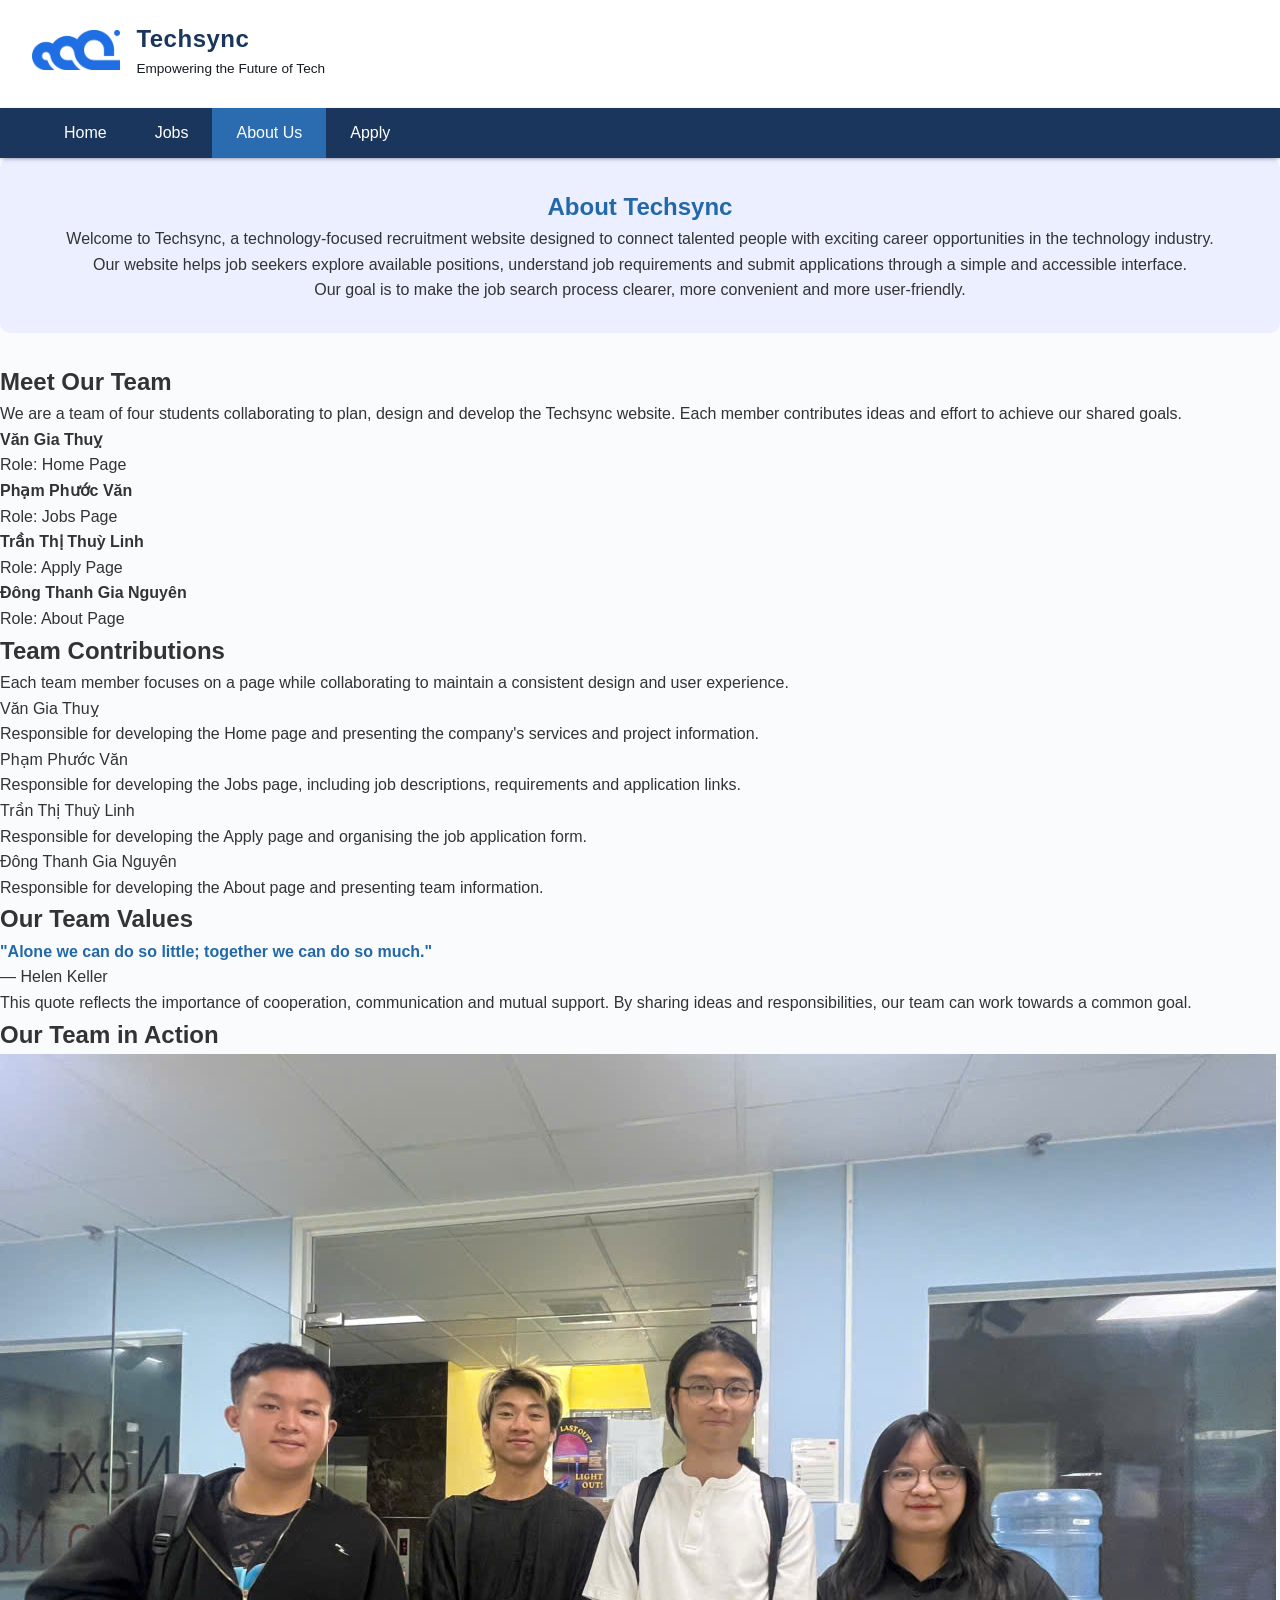
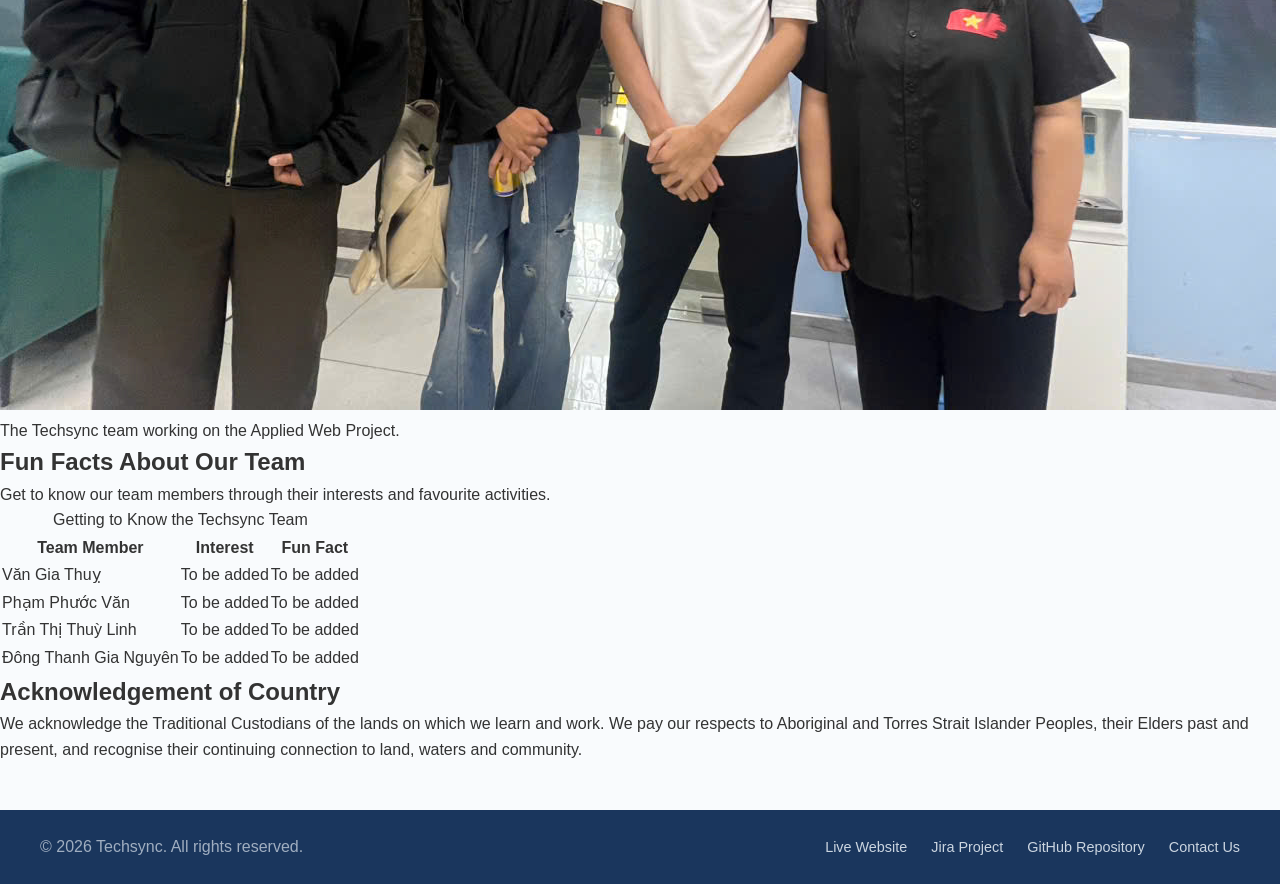
==== about.html @ bc5ac9ca "Revise About page content and structure Updated the About page with new content and structure, inclu" ====
<!DOCTYPE html>
<html lang="en">

<head>
    <meta charset="UTF-8">
    <meta name="viewport" content="width=device-width, initial-scale=1.0">
    <meta name="description" content="Learn about the Techsync team and our project.">

    <title>Techsync | About Us</title>

    <link rel="stylesheet" href="styles.css">

    <style>
        .about-intro {
            text-align: center;
            padding: 30px 20px;
            background-color: #ebefff;
            border-radius: 10px;
            margin-bottom: 30px;
        }

        .about-intro h2 {
            color: #2368a8;
            border-bottom: none;
        }

        .team-highlight {
            color: #2368a8;
            font-weight: bold;
        }
    </style>
</head>

<body>

    <!-- HEADER -->
    <header class="site-header">
        <div class="header-container">

            <div class="brand-identity">
                <a href="index.html">
                    <img
                        src="images/logoipsum-438.png"
                        alt="Techsync company logo"
                        class="logo">
                </a>

                <div class="brand-text">
                    <h1 style="letter-spacing: 0.5px;">Techsync</h1>
                    <p class="slogan">Empowering the Future of Tech</p>
                </div>
            </div>

        </div>

        <!-- NAVIGATION -->
        <nav class="common-nav" aria-label="Main Navigation">
            <ul>
                <li><a href="index.html">Home</a></li>
                <li><a href="jobs.html">Jobs</a></li>
                <li>
                    <a href="about.html" class="active" aria-current="page">
                        About Us
                    </a>
                </li>
                <li><a href="apply.html">Apply</a></li>
            </ul>
        </nav>
    </header>

    <!-- MAIN CONTENT -->
    <main class="about-page">

        <!-- ABOUT INTRODUCTION -->
        <section class="about-intro" aria-labelledby="about-heading">
            <h2 id="about-heading">About Techsync</h2>

            <p>
                Welcome to Techsync, a technology-focused recruitment
                website designed to connect talented people with
                exciting career opportunities in the technology industry.
            </p>

            <p>
                Our website helps job seekers explore available positions,
                understand job requirements and submit applications
                through a simple and accessible interface.
            </p>

            <p>
                Our goal is to make the job search process clearer,
                more convenient and more user-friendly.
            </p>
        </section>

        <!-- TEAM INTRODUCTION -->
        <section class="team-section" aria-labelledby="team-heading">
            <h2 id="team-heading">Meet Our Team</h2>

            <p>
                We are a team of four students collaborating to plan,
                design and develop the Techsync website. Each member
                contributes ideas and effort to achieve our shared goals.
            </p>

            <ol class="team-list">
                <li>
                    <strong>Văn Gia Thuỵ</strong>
                    <ul>
                        <li>Role: Home Page</li>
                    </ul>
                </li>

                <li>
                    <strong>Phạm Phước Văn</strong>
                    <ul>
                        <li>Role: Jobs Page</li>
                    </ul>
                </li>

                <li>
                    <strong>Trần Thị Thuỳ Linh</strong>
                    <ul>
                        <li>Role: Apply Page</li>
                    </ul>
                </li>

                <li>
                    <strong>Đông Thanh Gia Nguyên</strong>
                    <ul>
                        <li>Role: About Page</li>
                    </ul>
                </li>
            </ol>
        </section>

        <!-- TEAM CONTRIBUTIONS -->
        <section
            class="contributions-section"
            aria-labelledby="contributions-heading">

            <h2 id="contributions-heading">Team Contributions</h2>

            <p>
                Each team member focuses on a page while collaborating
                to maintain a consistent design and user experience.
            </p>

            <dl>
                <dt>Văn Gia Thuỵ</dt>
                <dd>
                    Responsible for developing the Home page and
                    presenting the company's services and project information.
                </dd>

                <dt>Phạm Phước Văn</dt>
                <dd>
                    Responsible for developing the Jobs page, including
                    job descriptions, requirements and application links.
                </dd>

                <dt>Trần Thị Thuỳ Linh</dt>
                <dd>
                    Responsible for developing the Apply page and
                    organising the job application form.
                </dd>

                <dt>Đông Thanh Gia Nguyên</dt>
                <dd>
                    Responsible for developing the About page and
                    presenting team information.
                </dd>
            </dl>
        </section>

        <!-- TEAM VALUES -->
        <section
            class="team-quote-section"
            aria-labelledby="values-heading">

            <h2 id="values-heading">Our Team Values</h2>

            <blockquote>
                <p>
                    <span class="team-highlight">
                        "Alone we can do so little; together we can do so much."
                    </span>
                </p>
                <footer>— Helen Keller</footer>
            </blockquote>

            <p>
                This quote reflects the importance of cooperation,
                communication and mutual support. By sharing ideas
                and responsibilities, our team can work towards
                a common goal.
            </p>
        </section>

        <!-- TEAM PHOTO -->
        <section
            class="team-photo-section"
            aria-labelledby="photo-heading">

            <h2 id="photo-heading">Our Team in Action</h2>

            <figure>
                <img
                    src="images/Team_member.jpg"
                    alt="The Techsync project team"
                    class="team-photo">

                <figcaption>
                    The Techsync team working on the Applied Web Project.
                </figcaption>
            </figure>
        </section>

        <!-- FUN FACTS -->
        <section
            class="fun-facts-section"
            aria-labelledby="facts-heading">

            <h2 id="facts-heading">Fun Facts About Our Team</h2>

            <p>
                Get to know our team members through their interests
                and favourite activities.
            </p>

            <div class="about-table-wrapper">
                <table>
                    <caption>Getting to Know the Techsync Team</caption>

                    <thead>
                        <tr>
                            <th scope="col">Team Member</th>
                            <th scope="col">Interest</th>
                            <th scope="col">Fun Fact</th>
                        </tr>
                    </thead>

                    <tbody>
                        <tr>
                            <td>Văn Gia Thuỵ</td>
                            <td>To be added</td>
                            <td>To be added</td>
                        </tr>

                        <tr>
                            <td>Phạm Phước Văn</td>
                            <td>To be added</td>
                            <td>To be added</td>
                        </tr>

                        <tr>
                            <td>Trần Thị Thuỳ Linh</td>
                            <td>To be added</td>
                            <td>To be added</td>
                        </tr>

                        <tr>
                            <td>Đông Thanh Gia Nguyên</td>
                            <td>To be added</td>
                            <td>To be added</td>
                        </tr>
                    </tbody>
                </table>
            </div>
        </section>

        <!-- ACKNOWLEDGEMENT OF COUNTRY -->
        <section
            class="acknowledgement-section"
            aria-labelledby="acknowledgement-heading">

            <h2 id="acknowledgement-heading">
                Acknowledgement of Country
            </h2>

            <p>
                We acknowledge the Traditional Custodians of the lands
                on which we learn and work. We pay our respects to
                Aboriginal and Torres Strait Islander Peoples, their
                Elders past and present, and recognise their continuing
                connection to land, waters and community.
            </p>
        </section>

    </main>

    <!-- FOOTER -->
    <footer class="site-footer">
        <div class="footer-container">

            <p>&copy; 2026 Techsync. All rights reserved.</p>

            <ul class="footer-links">
                <li>
                    <a href="https://106377140.github.io/Applied-Web-Project-1">
                        Live Website
                    </a>
                </li>

                <li>
                    <a
                        href="https://techsync.atlassian.net/jira/software/projects/SCRUM/summary"
                        target="_blank"
                        rel="noopener noreferrer">
                        Jira Project
                    </a>
                </li>

                <li>
                    <a
                        href="https://github.com/106377140/Applied-Web-Project-1"
                        target="_blank"
                        rel="noopener noreferrer">
                        GitHub Repository
                    </a>
                </li>

                <li>
                    <a href="mailto:106377140@student.swin.edu.au">
                        Contact Us
                    </a>
                </li>
            </ul>
        </div>
    </footer>

</body>
</html>
---- styles.css ----
* {
    margin: 0;
    padding: 0;
    box-sizing: border-box;
}

.table-wrapper {
    overflow-x: auto;
}

.sr-only {
    position: absolute;
    left: -10000px;
    width: 1px;
    height: 1px;
    top: auto;
    overflow: hidden;
}

body {
    font-family: 'Segoe UI', Tahoma, Geneva, Verdana, sans-serif;
    line-height: 1.6;
    color: #333333;
    background-color: #f9fbfd;
}

.site-header {
    background-color: #ffffff;
}

.header-container {

    width: 100%;
    display: flex;
    flex-wrap: wrap;
    justify-content: space-between;
    align-items: center;
    gap: 1rem;
    padding: 1.25rem 2rem;
}

.brand-identity {
    display: flex;
    align-items: center;
    gap: 1rem;
}

.logo {
    display: block;
    height: 40px;
    width: auto;
}

.brand-text h1 {
    font-size: 1.5rem;
    color: #1a365d;
}

.slogan {
    font-size: 0.85rem;
    color: #171c24;
}

/* Search Box Styling */
.search-container {
    display: flex;
    gap: 0.5rem;
}

/* Home Page */
.home-page {
    max-width: 1200px;
    margin: 2rem auto;
    padding: 0 1rem;
    display: flex;
    flex-direction: column;
    gap: 3rem;
}

.home-section {
    background: #ffffff;
    padding: 2rem;
    border-radius: 8px;
    border: 2px solid #1a365d;
    box-shadow: rgba(0, 0, 0, 0.35) 0px 5px 15px;
}

.home-section h2 {
    color: #1a365d;
    margin-bottom: 1rem;
}

.home-intro-text {
    flex: 1;
}

.home-intro-image img {
    border-radius: 6px;
    width: 400px;
    max-width: 100%;
    height: auto;
    border: 2px solid #1a365d;
}



.home-page table {
    width: 100%;
    border-collapse: collapse;
    text-align: left;
    margin-top: 0.5rem;
}

.home-page th,
.home-page td {
    padding: 0.75rem 1rem;
}

.home-page td {
    border: 1px solid #1a365d;
}

.home-page th {
    background-color: #1a365d;
    color: #ffffff;
    border-right: 1px solid #e2e8f0;
}

.home-page th:first-child {
    border-left: 1px solid #1a365d;
}

.home-page th:last-child {
    border-right: 1px solid #1a365d;
}

.home-page table caption {
    margin-bottom: 10px;
    font-size: 1.25rem;
}

.department {
    background-color: #D8E1EB;
}

/* Navigation Menu */

.search-container input {
    padding: 0.5rem 0.75rem;
    border: 1px solid #cbd5e0;
    border-radius: 4px;
    outline: none;
    font-size: 0.9rem;
}

.search-container input:focus {
    border-color: #3182ce;
    box-shadow: 0 0 0 3px rgba(49, 130, 206, 0.15);
    /* Accessibility focus ring */
}

.search-container button {
    padding: 0.5rem 1rem;
    background-color: #1a365d;
    color: #ffffff;
    border: none;
    border-radius: 4px;
    cursor: pointer;
    font-weight: 600;
}

.search-container button:hover {
    background-color: #2b6cb0;
}

.common-nav {
    background-color: #1a365d;
    width: 100%;
    margin-top: 0.5rem;
    position: relative;
    z-index: 1;
    box-shadow: rgba(50, 50, 93, 0.25) 0px 2px 5px -1px, rgba(0, 0, 0, 0.3) 0px 1px 3px -1px;
}

.common-nav ul {
    max-width: 1200px;
    margin: 0 auto;
    list-style: none;
    display: flex;
    flex-wrap: wrap;
}

.common-nav li a {
    display: block;
    padding: 0.75rem 1.5rem;
    color: #ffffff;
    text-decoration: none;
    font-weight: 500;
    transition: background-color 0.2s;
}

.common-nav li a:hover,
.common-nav li a.active {
    background-color: #2b6cb0;
}


/* Footer */

.site-footer {
    background-color: #1a365d;
    color: #a0aec0;
    padding: 1.5rem 2rem;
    margin-top: 3rem;
}

.footer-container {
    max-width: 1200px;
    margin: 0 auto;
    display: flex;
    justify-content: space-between;
    align-items: center;
    flex-wrap: wrap;
    gap: 1rem;
}

.footer-links {
    list-style: none;
    display: flex;
    gap: 1.5rem;
    flex-wrap: wrap;
}

.footer-links a {
    color: #cbd5e0;
    text-decoration: none;
    font-size: 0.9rem;
}

.footer-links a:hover {
    color: #ffffff;
    text-decoration: underline;
}



/* Jobs Page */

.jobs-page {
    max-width: 1100px;
    margin: 0 auto;
    padding: 30px 20px;
}

/* Aside floated right with 25% width */
.jobs-aside {
    float: right;
    width: 25%;
    margin: 0px 40px;
    padding: 20px 32px;

    background-color: #edf5fc;
    border-left: 3px solid #2368a8;
    border-radius: 8px;
    box-shadow: 0 10px 30px rgba(26, 54, 93, 0.06);
}

.jobs-aside h3 {
    color: #2368a8;
}

.jobs-aside ul {
    margin: 10px 0 15px 20px;
}

.jobs-page .jobs-grid {
    display: grid;
    grid-template-columns: repeat(2, minmax(0, 1fr));
    gap: 28px;
    align-items: stretch;
}

/* Job sections */
.job-section {
    overflow: hidden;
    /* keeps the text next to the aside */
    margin-bottom: 40px;
}

.job-section h3 {
    color: #1a365d;
}

.job-section h4 {
    color: #2368a8;
    margin-top: 15px;
}

.job-section ol,
.job-section ul {
    margin-left: 25px;
}

/* Apply link */
.apply-button {
    display: inline-block;
    margin-top: 15px;
    color: #2368a8;
    font-weight: bold;
}

.apply-button:hover,
.apply-button:focus {
    color: #1a365d;
}

.jobs-page .job-card {
    display: flex;
    flex-direction: column;

    min-width: 0;
    height: 100%;
    margin: 0;
    padding: 0;

    background-color: #ffffff;
    border: 1px solid #e1e8ed;
    border-top: 4px solid #1a365d;
    border-radius: 12px;

    overflow: hidden;

    box-shadow: 0 10px 30px rgba(26, 54, 93, 0.06);
}

.jobs-page .job-card-header {
    display: flex;
    justify-content: space-between;
    align-items: flex-start;
    gap: 16px;
    min-height: 240px;

    padding: 28px;

    background-color: #edf5fc;
    border-bottom: 1px solid #e1e8ed;
}

.jobs-page .job-category {
    display: inline-block;

    color: #2b6cb0;
    font-size: 0.75rem;
    font-weight: 700;
    letter-spacing: 2px;

    margin-bottom: 12px;
}

.jobs-page .job-card-header h3 {
    color: #1a365d;
    font-size: clamp(1.4rem, 2vw, 2rem);
    line-height: 1.25;

    margin-bottom: 10px;
}

.jobs-page .job-tagline {
    font-size: 0.95rem;
    line-height: 1.7;
}

.jobs-page .job-reference-badge {
    flex-shrink: 0;

    background-color: #edf5fc;
    color: #1a365d;

    padding: 10px 16px;

    border: 1px solid #c8dff4;
    border-radius: 6px;

    font-size: 0.85rem;
    font-weight: 700;
    letter-spacing: 1px;
}

/* Job Card Body */

.jobs-page .job-card-body {
    flex: 1;
    padding: 28px;
}

.jobs-page .job-card-body section {
    margin-bottom: 25px;
}

.jobs-page .job-card-body section h4 {
    color: #1a365d;
    font-size: 1rem;

    margin-bottom: 12px;
    padding-left: 12px;

    border-left: 3px solid #3182ce;
}

.jobs-page .job-card-body p,
.jobs-page .job-card-body li {
    color: #475569;
    line-height: 1.7;
}

/* Job Card Footer */

.jobs-page .job-card-footer {
    margin-top: auto;
    padding: 24px 28px;

    background-color: #f9fbfd;
    border-top: 1px solid #e1e8ed;
}

.jobs-page .job-card-footer .apply-button {
    display: block;
    width: 100%;

    margin: 0;
    padding: 14px 20px;

    background-color: #1a365d;
    color: #ffffff;

    border-radius: 6px;

    text-align: center;
    text-decoration: none;
    font-weight: 600;
}

.jobs-page .job-card-footer .apply-button:hover {
    background-color: #2b6cb0;
}

.jobs-page .job-card-footer .apply-button:focus-visible {
    outline: 3px solid #3182ce;
    outline-offset: 3px;
}


/*Apply Page*/
.application-intro {
    max-width: 1000px;
    margin: 45px auto 25px;
    padding: 0 30px;
    text-align: center;
    position: relative;
}

.application-intro::before {
    content: "Application";
    display: block;
    color: #2b6cb0;
    font-size: 0.75rem;
    font-weight: 700;
    letter-spacing: 3px;
    margin-bottom: 15px;
}

.application-intro h2 {
    font-size: 2.2rem;
    color: #1a365d;
    font-weight: 700;
    margin-bottom: 12px;
}

.application-intro h2::after {
    content: "";
    display: block;
    width: 65px;
    height: 4px;
    background: #3182ce;
    margin: 18px auto 0;
    border-radius: 2px;
}

.application-intro p {
    max-width: 600px;
    color: #64748b;
    font-size: 1rem;
    margin: 0 auto 8px;
    text-align: center;
}

/*Application form container*/

.application-form {
    max-width: 920px;
    margin: 0 auto 60px;
    padding: 45px;

    background-color: #ffffff;
    border: 1px solid #e1e8ed;
    border-top: 5px solid #1a365d;
    border-radius: 4px 4px 16px 16px;

    box-shadow: 0 8px 30px rgba(26, 54, 93, 0.08);

    display: grid;
    grid-template-columns: repeat(2, minmax(0, 1fr));
    gap: 28px 30px;
}

.application-form .form-group {
    display: flex;
    flex-direction: column;
    gap: 8px;
    min-width: 0;
}

.application-form .form-full {
    grid-column: 1 / -1;
}

.application-form label,
.application-form legend {
    font-size: 0.95rem;
    font-weight: 600;
    color: #1a365d;
}

.application-form input:not([type="radio"]):not([type="checkbox"]),
.application-form select,
.application-form textarea {
    width: 100%;
    padding: 13px 15px;

    font-family: inherit;
    font-size: 1rem;
    color: #333333;
    background-color: #ffffff;
    border: 1px solid #cbd5e0;
    border-radius: 8px;
    transition:
        border-color 0.2s ease,
        box-shadow 0.2s ease;
}

/*Input Hover Effect*/
.application-form input:not([type="radio"]):not([type="checkbox"]):hover,
.application-form select:hover,
.application-form textarea:hover {
    border-color: #3182ce;
}

.application-form input:focus-visible,
.application-form select:focus-visible,
.application-form textarea:focus-visible {
    outline: 2px solid #3182ce;
    outline-offset: 2px;
    border-color: #3182ce;
}

/*Placeholding Styling*/
.application-form input::placeholder,
.application-form textarea::placeholder {
    color: #718096;
}


.application-form fieldset.form-group {
    border: 1px solid #e1e8ed;
    border-radius: 10px;
    padding: 20px 24px;
    background-color: #f9fbfd;
    grid-column: 1 / -1;
    min-width: 0;

    display: flex;
    flex-direction: row;
    flex-wrap: wrap;
    align-items: center;
    gap: 12px;
}

.application-form fieldset legend {
    padding: 0 8px;
    font-weight: 700;
    color: #1a365d;
}

.application-form fieldset label {
    display: inline-flex;
    align-items: center;
    gap: 10px;

    padding: 12px 18px;
    background-color: #ffffff;
    border: 1px solid #dce5ef;
    border-radius: 6px;

    font-weight: 400;
    color: #333333;

    cursor: pointer;

    transition: 0.2s ease;
}

.application-form fieldset label:hover {
    background-color: #edf5fc;
    border-color: #3182ce;
}

.application-form fieldset label:has(input:checked) {
    background-color: #eaf3ff;
    border-color: #2b6cb0;
}

.application-form input[type="radio"],
.application-form input[type="checkbox"] {
    width: 17px;
    height: 17px;

    accent-color: #2b6cb0;

    cursor: pointer;
}

.application-form textarea {
    min-height: 120px;
    resize: vertical;
}

.form-buttons {
    display: flex;
    justify-content: center;
    align-items: center;
    gap: 16px;
    margin-top: 15px;

    grid-column: 1 / -1;
}

.form-buttons button {
    padding: 14px 30px;

    font-family: inherit;
    font-size: 1rem;
    font-weight: 600;

    border-radius: 8px;
    cursor: pointer;

    transition:
        background-color 0.2s ease,
        transform 0.2s ease;
}


/* Submit button */

.form-buttons button[type="submit"] {
    background-color: #1a365d;
    color: #ffffff;

    border: 2px solid #1a365d;
}

.form-buttons button[type="submit"]:hover {
    background-color: #2b6cb0;
    border-color: #2b6cb0;

    transform: translateY(-2px);
}


/* Reset button */

.form-buttons button[type="reset"] {
    background-color: #ffffff;
    color: #1a365d;

    border: 2px solid #cbd5e0;
}

.form-buttons button[type="reset"]:hover {
    background-color: #edf2f7;
    border-color: #2b6cb0;
}


.form-buttons button:focus-visible {
    outline: 3px solid #3182ce;
    outline-offset: 3px;
}

.application-form .form-group small {
    color: #64748b;
    font-size: 0.8rem;
    line-height: 1.5;
}

/* Tablet & smaller desktop */
@media (max-width: 1100px) {

    .jobs-page .jobs-grid {
        grid-template-columns: repeat(2, minmax(0, 1fr));
    }

    .jobs-page .job-card-header {
        min-height: 300px;
        flex-wrap: wrap;
    }

    .jobs-aside {
        float: none;
        width: 100%;
        margin: 0 0 20px 0;
        border-top: 3px solid #2368a8;
        border-left: none;
    }

    /* Shared navigation */
    .common-nav ul {
        justify-content: center;
    }

    #table-section {
        text-align: center;
    }
}

/* Tablet & mobile */
@media (max-width: 768px) {

    /* Jobs - mobile */

    .jobs-page .jobs-grid {
        grid-template-columns: 1fr;
    }

    .jobs-page .job-card-header {
        min-height: 0;
    }

    /* Shared header & footer */
    .header-container,
    .footer-container {
        justify-content: center;
    }

    .brand-text {
        display: none;
    }

    .common-nav ul,
    .footer-links {
        justify-content: center;
    }

    /* Home */
    .home-section {
        flex-direction: column;
        text-align: center;
    }

    .home-intro-image img {
        max-width: 100%;
        height: auto;
    }

    .home-page table {
        text-align: center;
        font-size: 0.75rem;
    }

    .home-page th,
    .home-page td {
        padding: 0.1rem 0.5rem;
    }

    .home-page table caption {
        margin-bottom: 15px;
        font-size: 1.1rem;
    }

    /* Apply */
    .application-form {
        grid-template-columns: 1fr;
        margin: 0 16px 40px;
        padding: 25px 20px;
    }

    .application-form .form-full,
    .application-form fieldset.form-group,
    .form-buttons {
        grid-column: 1 / -1;
    }

    .form-buttons {
        flex-direction: column;
        align-items: stretch;
    }

    .form-buttons button {
        width: 100%;
    }
}

/* Small mobile */
@media (max-width: 480px) {

    /* Shared */
    .header-container {
        padding: 16px;
    }

    .common-nav li a {
        padding: 10px 12px;
        font-size: 0.9rem;
    }

    /* Jobs */
    .jobs-page {
        padding: 20px 16px;
    }

    .jobs-page .job-card-header,
    .jobs-page .job-card-body,
    .jobs-page .job-card-footer {
        padding: 20px;
    }

    .jobs-page .job-card-header {
        flex-direction: column;
    }

    .jobs-page .job-card-header h3 {
        font-size: 1.5rem;
    }

    /* Apply */
    .application-intro {
        padding: 0 16px;
    }

    .application-intro h2 {
        font-size: 1.7rem;
    }

    .application-form fieldset.form-group {
        padding: 16px;
    }
.about-page {
    max-width: 1100px;
    width: calc(100% - 40px);
    margin: 32px auto;
}

/* Introduction */
.about-page .about-intro {
    padding: 32px 24px;
    margin-bottom: 28px;
    text-align: center;
    background-color: #ebefff;
    border: 1px solid #c8dff4;
    border-left: 5px solid #2368a8;
    border-radius: 10px;
}

.about-page .about-intro h2 {
    color: #2368a8;
    border-bottom: none;
}

.about-page .about-intro p {
    max-width: 800px;
    margin: 12px auto;
    line-height: 1.8;
}

/* Common sections */
.about-page .team-section,
.about-page .contributions-section,
.about-page .team-quote-section,
.about-page .team-photo-section,
.about-page .fun-facts-section,
.about-page .acknowledgement-section {
    margin-bottom: 28px;
    padding: 28px;
    background-color: #ffffff;
    border: 1px solid #dce5ef;
    border-radius: 10px;
    box-shadow: 0 5px 18px rgba(26, 54, 93, 0.06);
}

/* Section headings */
.about-page section h2 {
    color: #1a365d;
    margin-top: 0;
    margin-bottom: 18px;
    padding-bottom: 10px;
    border-bottom: 2px solid #c8dff4;
}

/* Team list */
.about-page .team-list {
    padding-left: 30px;
}

.about-page .team-list > li {
    margin-bottom: 16px;
    padding: 16px;
    background-color: #f4f7fb;
    border-left: 4px solid #2368a8;
    border-radius: 6px;
}

.about-page .team-list > li:last-child {
    margin-bottom: 0;
}

.about-page .team-list ul {
    margin-top: 8px;
    padding-left: 24px;
}

.about-page .team-list ul li {
    margin: 5px 0;
}

/* Contributions */
.about-page .contributions-section dl {
    margin: 0;
}

.about-page .contributions-section dt {
    margin-top: 20px;
    color: #2368a8;
    font-weight: bold;
}

.about-page .contributions-section dt:first-child {
    margin-top: 0;
}

.about-page .contributions-section dd {
    margin: 8px 0 0;
    padding: 12px 16px;
    line-height: 1.7;
    background-color: #f4f7fb;
    border-left: 3px solid #c8dff4;
    border-radius: 4px;
}

/* Quote */
.about-page .team-quote-section blockquote {
    margin: 20px 0;
    padding: 20px 24px;
    background-color: #edf5fc;
    border-left: 5px solid #2368a8;
    border-radius: 6px;
}

.about-page .team-quote-section blockquote p {
    margin-top: 0;
    line-height: 1.8;
    font-size: 1.1rem;
}

.about-page .team-highlight {
    color: #2368a8;
    font-weight: bold;
}

.about-page .team-quote-section blockquote footer {
    color: #475569;
    text-align: right;
    font-style: italic;
}

/* Team photo */
.about-page .team-photo-section figure {
    margin: 0;
    padding: 16px;
    background-color: #f4f7fb;
    border: 1px solid #dce5ef;
    border-radius: 8px;
}

.about-page .team-photo {
    display: block;
    width: 100%;
    max-width: 800px;
    height: auto;
    max-height: 500px;
    margin: 0 auto;
    object-fit: contain;
    border-radius: 6px;
}

.about-page .team-photo-section figcaption {
    margin-top: 14px;
    color: #475569;
    text-align: center;
    line-height: 1.6;
    font-size: 0.95rem;
}

/* Fun facts table */
.about-page .about-table-wrapper {
    width: 100%;
    overflow-x: auto;
}

.about-page .fun-facts-section table {
    width: 100%;
    min-width: 480px;
    margin-top: 16px;
    border-collapse: collapse;
    background-color: #ffffff;
}

.about-page .fun-facts-section caption {
    padding: 12px;
    color: #1a365d;
    font-weight: bold;
    text-align: left;
}

.about-page .fun-facts-section th,
.about-page .fun-facts-section td {
    padding: 14px 16px;
    border: 1px solid #c8dff4;
    text-align: left;
    line-height: 1.6;
}

.about-page .fun-facts-section th {
    background-color: #1a365d;
    color: #ffffff;
}

.about-page .fun-facts-section tbody tr:nth-child(even) {
    background-color: #edf5fc;
}

.about-page .fun-facts-section tbody tr:hover {
    background-color: #d8e9f8;
}

/* Acknowledgement */
.about-page .acknowledgement-section {
    background-color: #f0f7f2;
    border-left: 5px solid #43866a;
}

.about-page .acknowledgement-section h2 {
    border-bottom-color: #c7e0d1;
}

/* Tablet */
@media screen and (max-width: 768px) {
    .about-page {
        width: calc(100% - 24px);
        margin: 20px auto;
    }

    .about-page .team-section,
    .about-page .contributions-section,
    .about-page .team-quote-section,
    .about-page .team-photo-section,
    .about-page .fun-facts-section,
    .about-page .acknowledgement-section {
        padding: 20px;
    }

    .about-page .about-intro {
        padding: 24px 18px;
    }
}

/* Mobile */
@media screen and (max-width: 480px) {
    .about-page {
        width: calc(100% - 20px);
        margin: 14px auto;
    }

    .about-page .team-section,
    .about-page .contributions-section,
    .about-page .team-quote-section,
    .about-page .team-photo-section,
    .about-page .fun-facts-section,
    .about-page .acknowledgement-section {
        padding: 14px;
        margin-bottom: 18px;
    }

    .about-page .about-intro {
        padding: 20px 14px;
    }

    .about-page .team-list {
        padding-left: 22px;
    }

    .about-page .team-list > li {
        padding: 12px;
    }

    .about-page .team-quote-section blockquote {
        padding: 16px;
    }

    .about-page .team-photo-section figure {
        padding: 10px;
    }
}
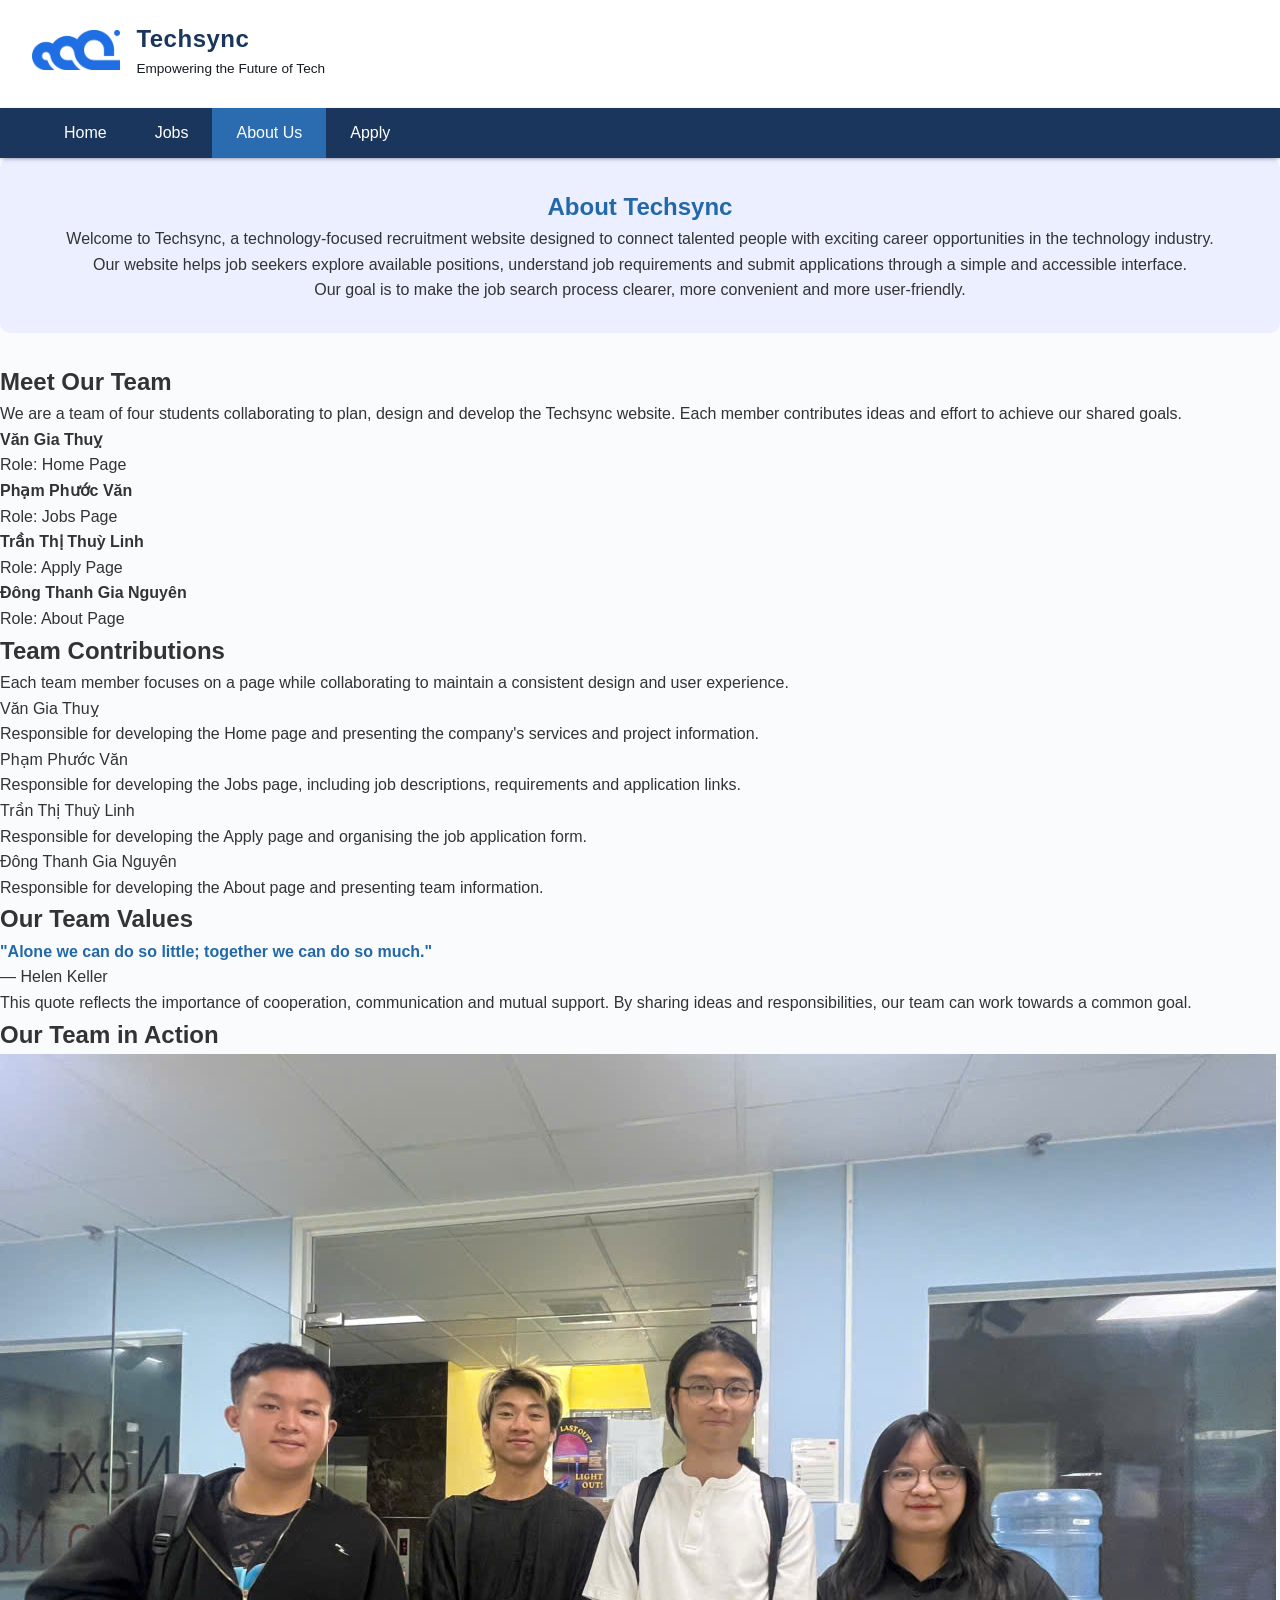
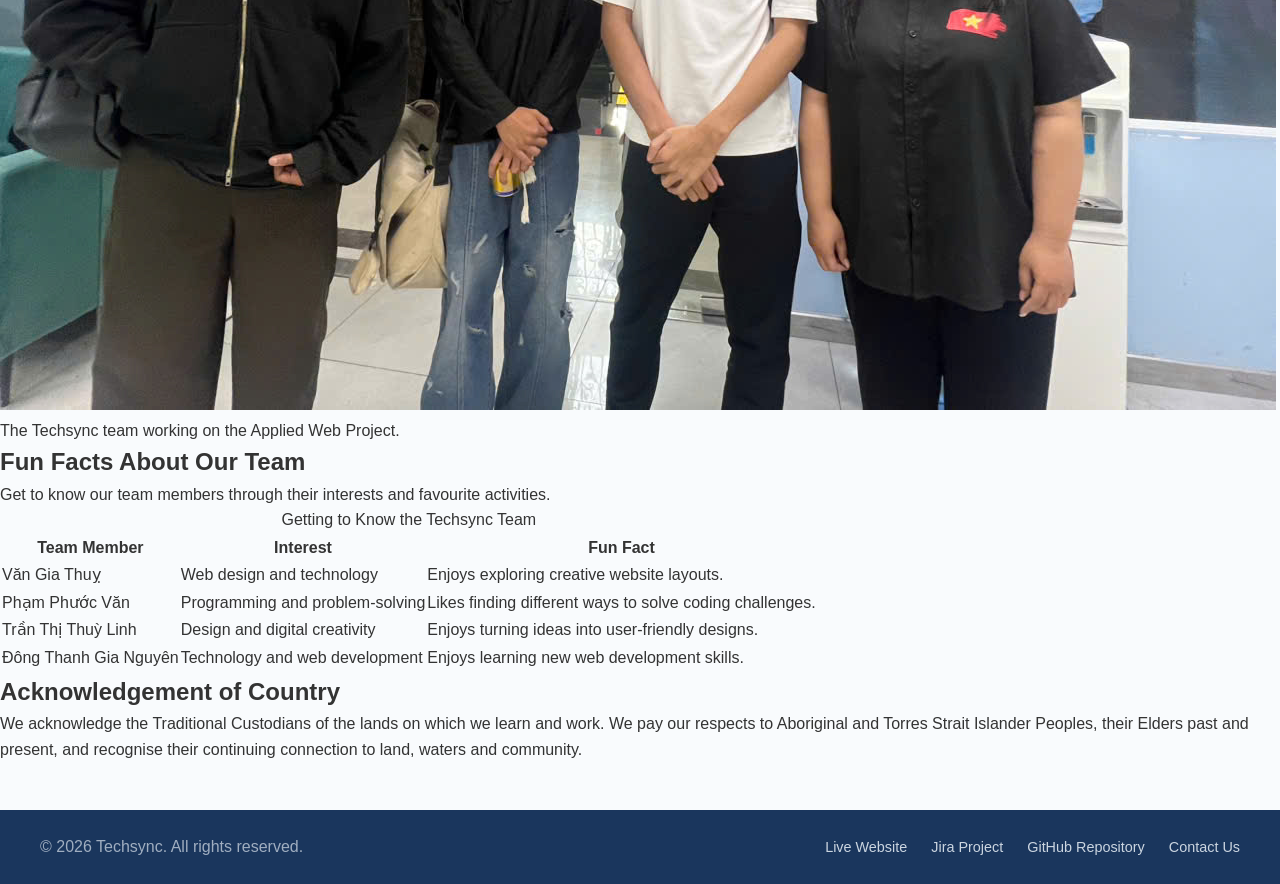
==== commit ff42e510: "Enhance team member details in about.html Updated team member descriptions and added specific roles." ====
--- a/about.html
+++ b/about.html
@@ -5,7 +5,7 @@
 <head>
     <meta charset="UTF-8">
     <meta name="viewport" content="width=device-width, initial-scale=1.0">
-    <meta name="description" content="Learn about the Techsync team and our project.">
+    <meta name="description" content="Learn about the Techsync team and our Applied Web Project.">
 
     <title>Techsync | About Us</title>
 
@@ -187,6 +187,7 @@
                         "Alone we can do so little; together we can do so much."
                     </span>
                 </p>
+
                 <footer>— Helen Keller</footer>
             </blockquote>
 
@@ -244,26 +245,26 @@
                     <tbody>
                         <tr>
                             <td>Văn Gia Thuỵ</td>
-                            <td>To be added</td>
-                            <td>To be added</td>
+                            <td>Web design and technology</td>
+                            <td>Enjoys exploring creative website layouts.</td>
                         </tr>
 
                         <tr>
                             <td>Phạm Phước Văn</td>
-                            <td>To be added</td>
-                            <td>To be added</td>
+                            <td>Programming and problem-solving</td>
+                            <td>Likes finding different ways to solve coding challenges.</td>
                         </tr>
 
                         <tr>
                             <td>Trần Thị Thuỳ Linh</td>
-                            <td>To be added</td>
-                            <td>To be added</td>
+                            <td>Design and digital creativity</td>
+                            <td>Enjoys turning ideas into user-friendly designs.</td>
                         </tr>
 
                         <tr>
                             <td>Đông Thanh Gia Nguyên</td>
-                            <td>To be added</td>
-                            <td>To be added</td>
+                            <td>Technology and web development</td>
+                            <td>Enjoys learning new web development skills.</td>
                         </tr>
                     </tbody>
                 </table>
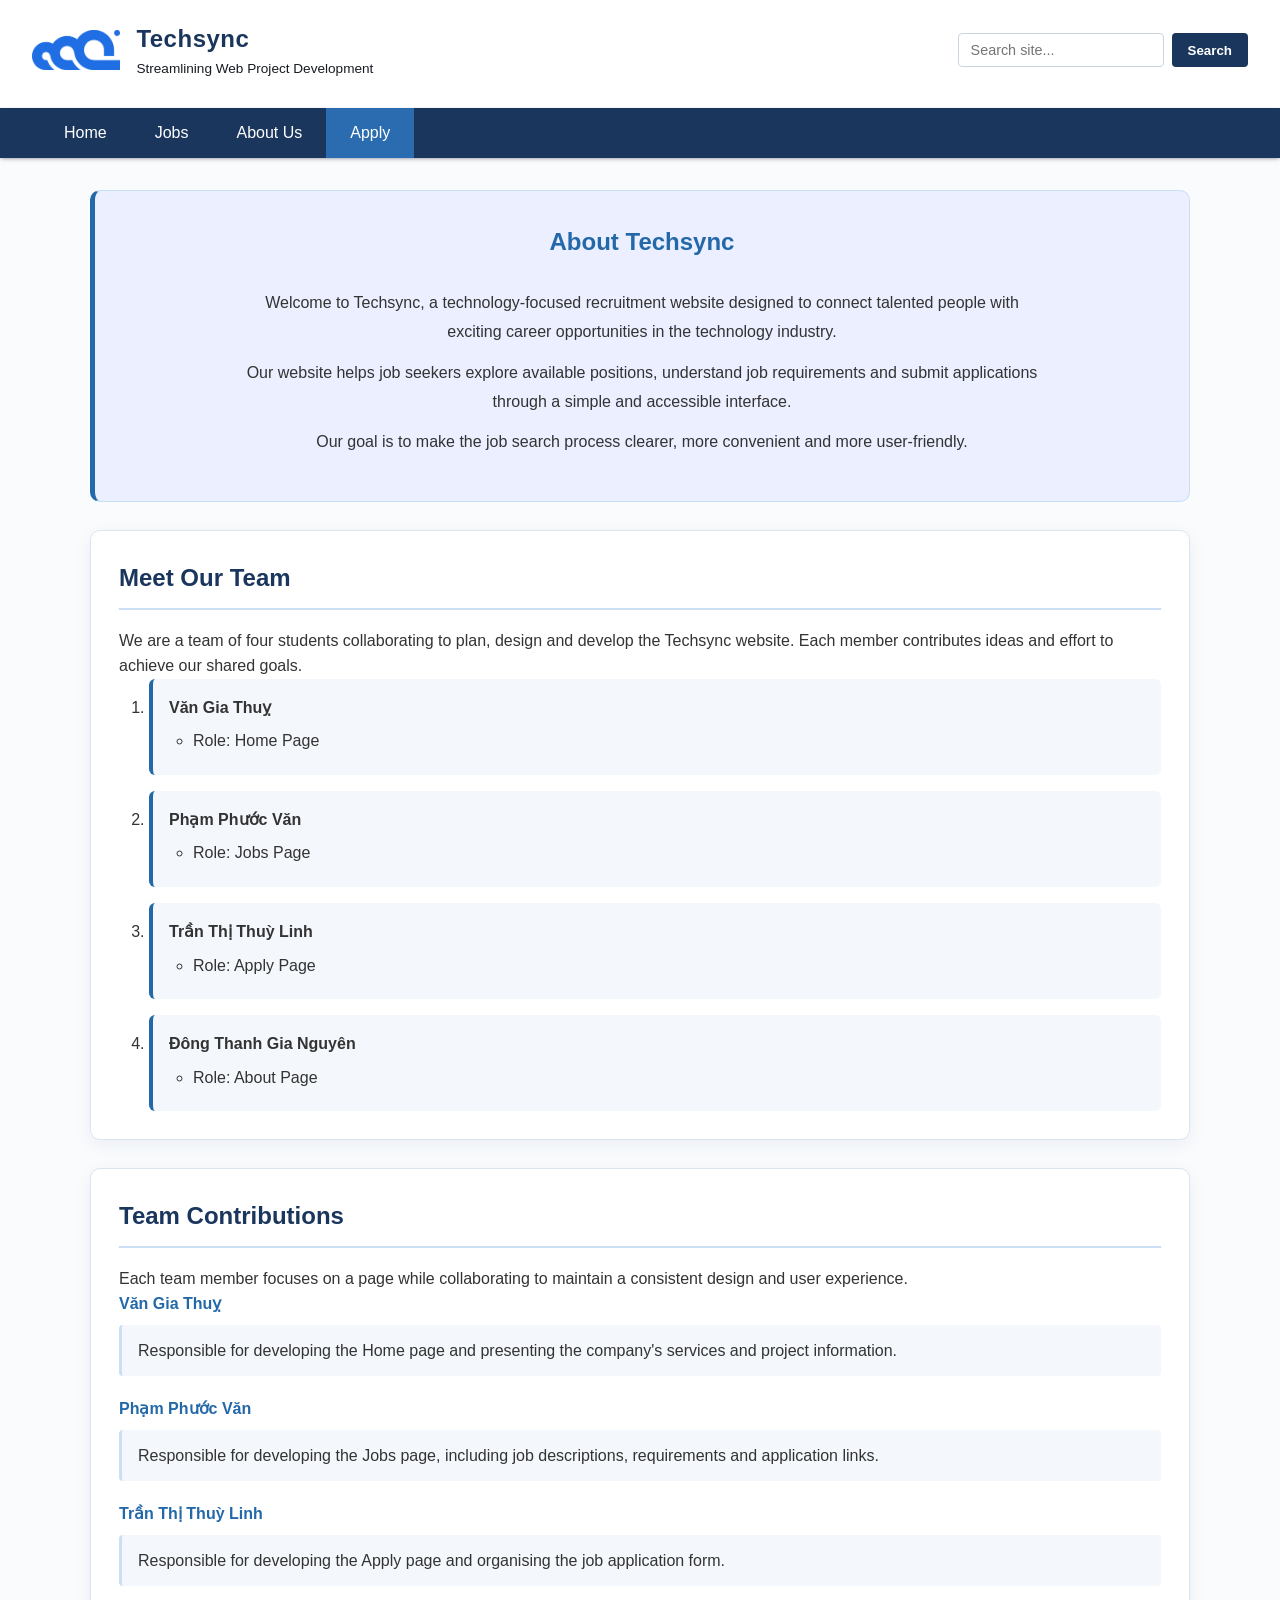
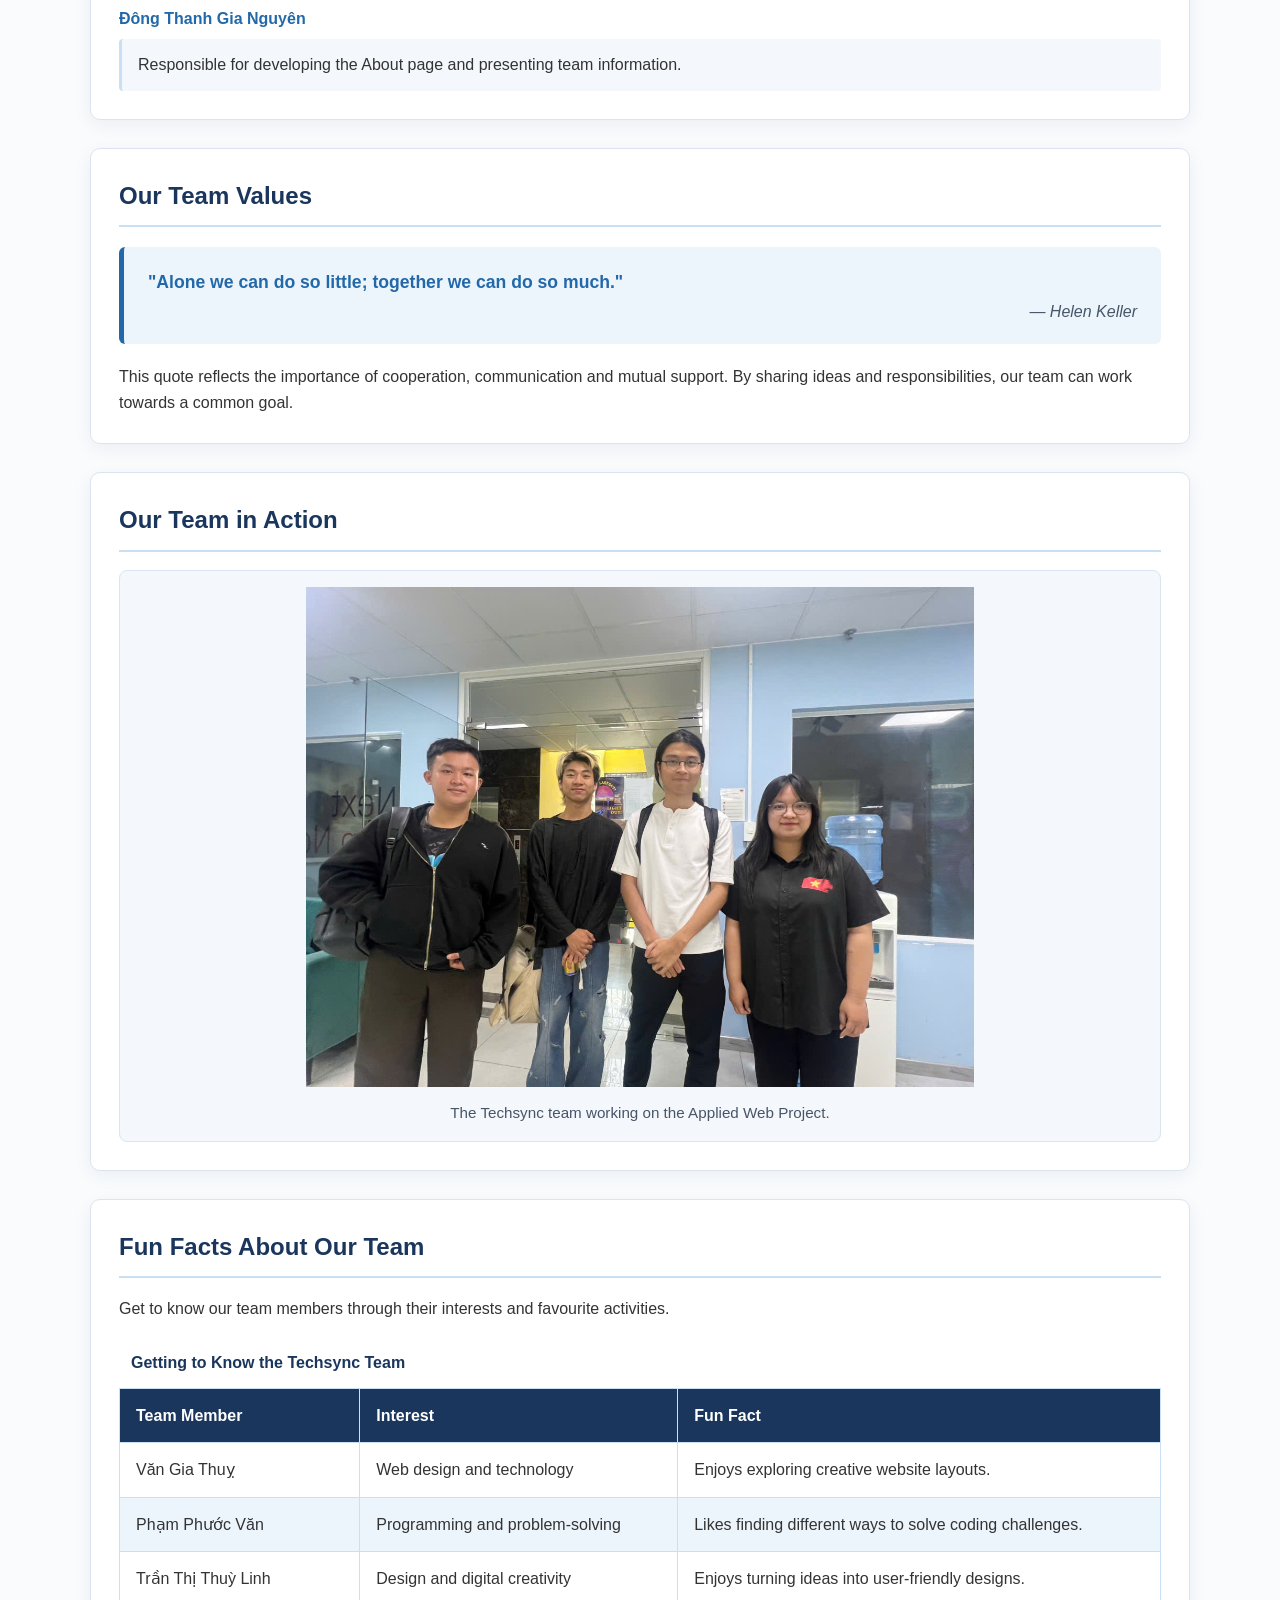
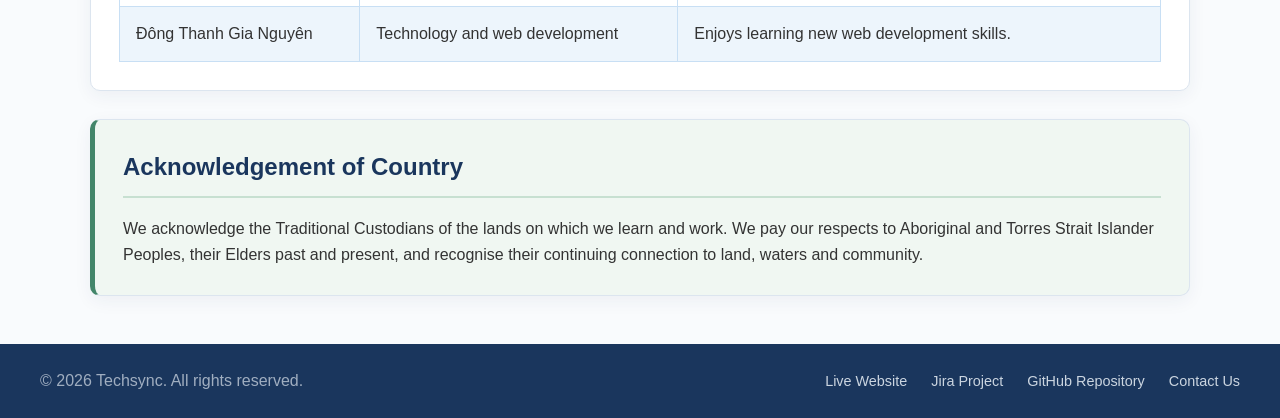
==== commit b3dfcf84: "Fix nav menu for About page" ====
--- a/about.html
+++ b/about.html
@@ -37,34 +37,30 @@
     <!-- HEADER -->
     <header class="site-header">
         <div class="header-container">
-
             <div class="brand-identity">
                 <a href="index.html">
-                    <img
-                        src="images/logoipsum-438.png"
-                        alt="Techsync company logo"
-                        class="logo">
+                    <img src="images/logoipsum-438.png" alt="Techsync Company Logo" class="logo">
                 </a>
-
                 <div class="brand-text">
                     <h1 style="letter-spacing: 0.5px;">Techsync</h1>
-                    <p class="slogan">Empowering the Future of Tech</p>
+                    <p class="slogan">Streamlining Web Project Development</p>
                 </div>
             </div>
 
+            <div class="search-container">
+                <label for="site-search" class="sr-only">Search site</label>
+                <input type="text" id="site-search" placeholder="Search site...">
+                <button type="button">Search</button>
+            </div>
         </div>
 
-        <!-- NAVIGATION -->
+        <!-- Nav Menu -->
         <nav class="common-nav" aria-label="Main Navigation">
             <ul>
                 <li><a href="index.html">Home</a></li>
                 <li><a href="jobs.html">Jobs</a></li>
-                <li>
-                    <a href="about.html" class="active" aria-current="page">
-                        About Us
-                    </a>
-                </li>
-                <li><a href="apply.html">Apply</a></li>
+                <li><a href="about.html">About Us</a></li>
+                <li><a href="apply.html" class="active">Apply</a></li>
             </ul>
         </nav>
     </header>
--- a/styles.css
+++ b/styles.css
@@ -703,157 +703,6 @@
     line-height: 1.5;
 }
 
-/* Tablet & smaller desktop */
-@media (max-width: 1100px) {
-
-    .jobs-page .jobs-grid {
-        grid-template-columns: repeat(2, minmax(0, 1fr));
-    }
-
-    .jobs-page .job-card-header {
-        min-height: 300px;
-        flex-wrap: wrap;
-    }
-
-    .jobs-aside {
-        float: none;
-        width: 100%;
-        margin: 0 0 20px 0;
-        border-top: 3px solid #2368a8;
-        border-left: none;
-    }
-
-    /* Shared navigation */
-    .common-nav ul {
-        justify-content: center;
-    }
-
-    #table-section {
-        text-align: center;
-    }
-}
-
-/* Tablet & mobile */
-@media (max-width: 768px) {
-
-    /* Jobs - mobile */
-
-    .jobs-page .jobs-grid {
-        grid-template-columns: 1fr;
-    }
-
-    .jobs-page .job-card-header {
-        min-height: 0;
-    }
-
-    /* Shared header & footer */
-    .header-container,
-    .footer-container {
-        justify-content: center;
-    }
-
-    .brand-text {
-        display: none;
-    }
-
-    .common-nav ul,
-    .footer-links {
-        justify-content: center;
-    }
-
-    /* Home */
-    .home-section {
-        flex-direction: column;
-        text-align: center;
-    }
-
-    .home-intro-image img {
-        max-width: 100%;
-        height: auto;
-    }
-
-    .home-page table {
-        text-align: center;
-        font-size: 0.75rem;
-    }
-
-    .home-page th,
-    .home-page td {
-        padding: 0.1rem 0.5rem;
-    }
-
-    .home-page table caption {
-        margin-bottom: 15px;
-        font-size: 1.1rem;
-    }
-
-    /* Apply */
-    .application-form {
-        grid-template-columns: 1fr;
-        margin: 0 16px 40px;
-        padding: 25px 20px;
-    }
-
-    .application-form .form-full,
-    .application-form fieldset.form-group,
-    .form-buttons {
-        grid-column: 1 / -1;
-    }
-
-    .form-buttons {
-        flex-direction: column;
-        align-items: stretch;
-    }
-
-    .form-buttons button {
-        width: 100%;
-    }
-}
-
-/* Small mobile */
-@media (max-width: 480px) {
-
-    /* Shared */
-    .header-container {
-        padding: 16px;
-    }
-
-    .common-nav li a {
-        padding: 10px 12px;
-        font-size: 0.9rem;
-    }
-
-    /* Jobs */
-    .jobs-page {
-        padding: 20px 16px;
-    }
-
-    .jobs-page .job-card-header,
-    .jobs-page .job-card-body,
-    .jobs-page .job-card-footer {
-        padding: 20px;
-    }
-
-    .jobs-page .job-card-header {
-        flex-direction: column;
-    }
-
-    .jobs-page .job-card-header h3 {
-        font-size: 1.5rem;
-    }
-
-    /* Apply */
-    .application-intro {
-        padding: 0 16px;
-    }
-
-    .application-intro h2 {
-        font-size: 1.7rem;
-    }
-
-    .application-form fieldset.form-group {
-        padding: 16px;
-    }
 .about-page {
     max-width: 1100px;
     width: calc(100% - 40px);
@@ -911,7 +760,7 @@
     padding-left: 30px;
 }
 
-.about-page .team-list > li {
+.about-page .team-list>li {
     margin-bottom: 16px;
     padding: 16px;
     background-color: #f4f7fb;
@@ -919,7 +768,7 @@
     border-radius: 6px;
 }
 
-.about-page .team-list > li:last-child {
+.about-page .team-list>li:last-child {
     margin-bottom: 0;
 }
 
@@ -1062,8 +911,113 @@
     border-bottom-color: #c7e0d1;
 }
 
-/* Tablet */
-@media screen and (max-width: 768px) {
+
+/* Tablet & smaller desktop */
+@media (max-width: 1100px) {
+
+    .jobs-page .jobs-grid {
+        grid-template-columns: repeat(2, minmax(0, 1fr));
+    }
+
+    .jobs-page .job-card-header {
+        min-height: 300px;
+        flex-wrap: wrap;
+    }
+
+    .jobs-aside {
+        float: none;
+        width: 100%;
+        margin: 0 0 20px 0;
+        border-top: 3px solid #2368a8;
+        border-left: none;
+    }
+
+    /* Shared navigation */
+    .common-nav ul {
+        justify-content: center;
+    }
+
+    #table-section {
+        text-align: center;
+    }
+}
+
+/* Tablet & mobile */
+@media (max-width: 768px) {
+
+    /* Jobs - mobile */
+
+    .jobs-page .jobs-grid {
+        grid-template-columns: 1fr;
+    }
+
+    .jobs-page .job-card-header {
+        min-height: 0;
+    }
+
+    /* Shared header & footer */
+    .header-container,
+    .footer-container {
+        justify-content: center;
+    }
+
+    .brand-text {
+        display: none;
+    }
+
+    .common-nav ul,
+    .footer-links {
+        justify-content: center;
+    }
+
+    /* Home */
+    .home-section {
+        flex-direction: column;
+        text-align: center;
+    }
+
+    .home-intro-image img {
+        max-width: 100%;
+        height: auto;
+    }
+
+    .home-page table {
+        text-align: center;
+        font-size: 0.75rem;
+    }
+
+    .home-page th,
+    .home-page td {
+        padding: 0.1rem 0.5rem;
+    }
+
+    .home-page table caption {
+        margin-bottom: 15px;
+        font-size: 1.1rem;
+    }
+
+    /* Apply */
+    .application-form {
+        grid-template-columns: 1fr;
+        margin: 0 16px 40px;
+        padding: 25px 20px;
+    }
+
+    .application-form .form-full,
+    .application-form fieldset.form-group,
+    .form-buttons {
+        grid-column: 1 / -1;
+    }
+
+    .form-buttons {
+        flex-direction: column;
+        align-items: stretch;
+    }
+
+    .form-buttons button {
+        width: 100%;
+    }
+
     .about-page {
         width: calc(100% - 24px);
         margin: 20px auto;
@@ -1083,8 +1037,51 @@
     }
 }
 
-/* Mobile */
-@media screen and (max-width: 480px) {
+/* Small mobile */
+@media (max-width: 480px) {
+
+    /* Shared */
+    .header-container {
+        padding: 16px;
+    }
+
+    .common-nav li a {
+        padding: 10px 12px;
+        font-size: 0.9rem;
+    }
+
+    /* Jobs */
+    .jobs-page {
+        padding: 20px 16px;
+    }
+
+    .jobs-page .job-card-header,
+    .jobs-page .job-card-body,
+    .jobs-page .job-card-footer {
+        padding: 20px;
+    }
+
+    .jobs-page .job-card-header {
+        flex-direction: column;
+    }
+
+    .jobs-page .job-card-header h3 {
+        font-size: 1.5rem;
+    }
+
+    /* Apply */
+    .application-intro {
+        padding: 0 16px;
+    }
+
+    .application-intro h2 {
+        font-size: 1.7rem;
+    }
+
+    .application-form fieldset.form-group {
+        padding: 16px;
+    }
+
     .about-page {
         width: calc(100% - 20px);
         margin: 14px auto;
@@ -1108,7 +1105,7 @@
         padding-left: 22px;
     }
 
-    .about-page .team-list > li {
+    .about-page .team-list>li {
         padding: 12px;
     }
 
@@ -1119,4 +1116,6 @@
     .about-page .team-photo-section figure {
         padding: 10px;
     }
-}
+
+}
+
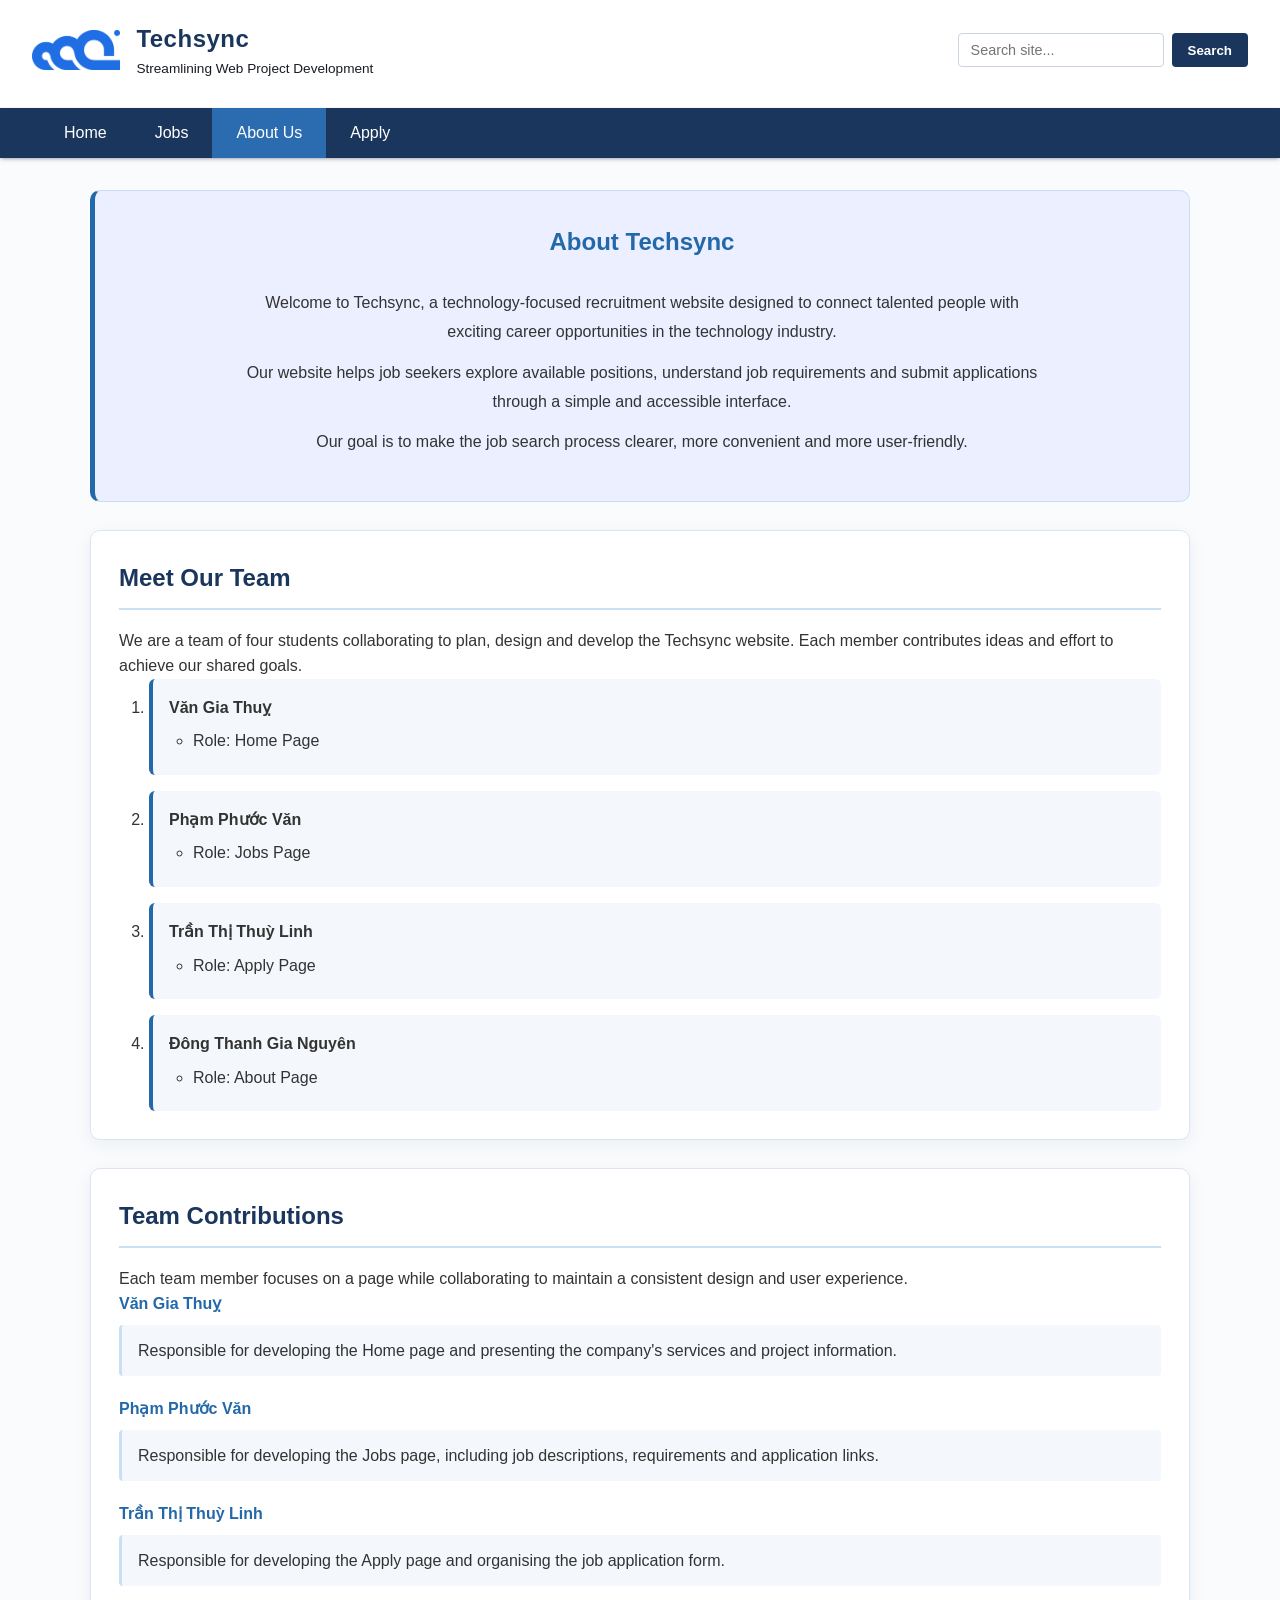
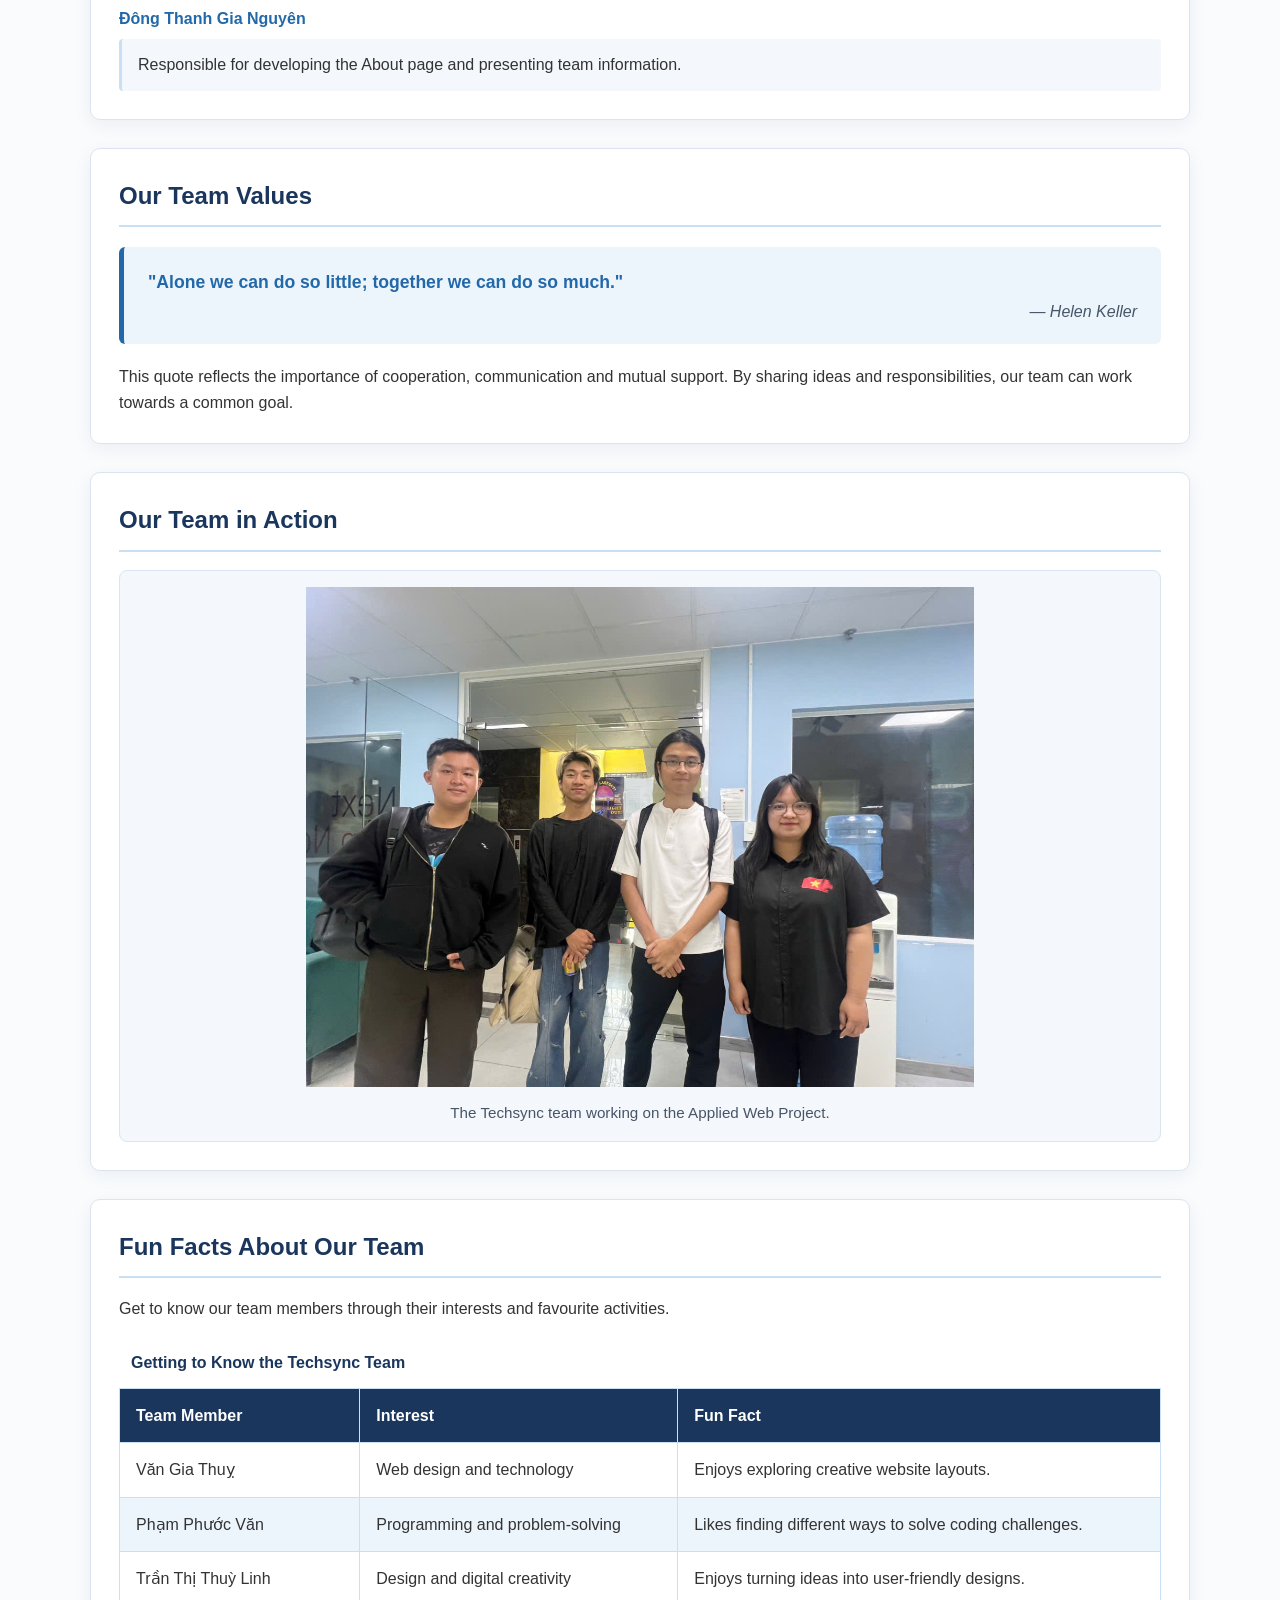
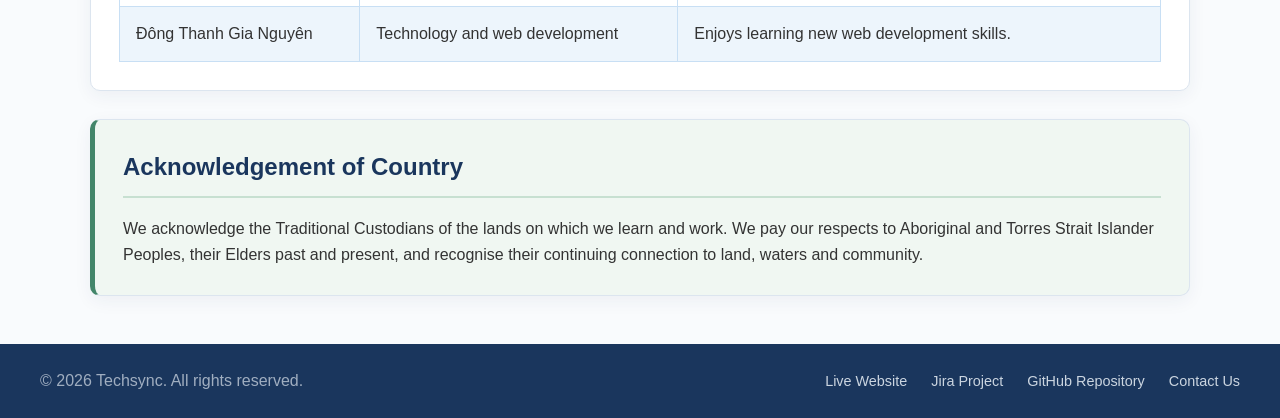
==== commit 12c2ba14: "Fix nav menu active" ====
--- a/about.html
+++ b/about.html
@@ -59,8 +59,8 @@
             <ul>
                 <li><a href="index.html">Home</a></li>
                 <li><a href="jobs.html">Jobs</a></li>
-                <li><a href="about.html">About Us</a></li>
-                <li><a href="apply.html" class="active">Apply</a></li>
+                <li><a href="about.html" class="active">About Us</a></li>
+                <li><a href="apply.html">Apply</a></li>
             </ul>
         </nav>
     </header>
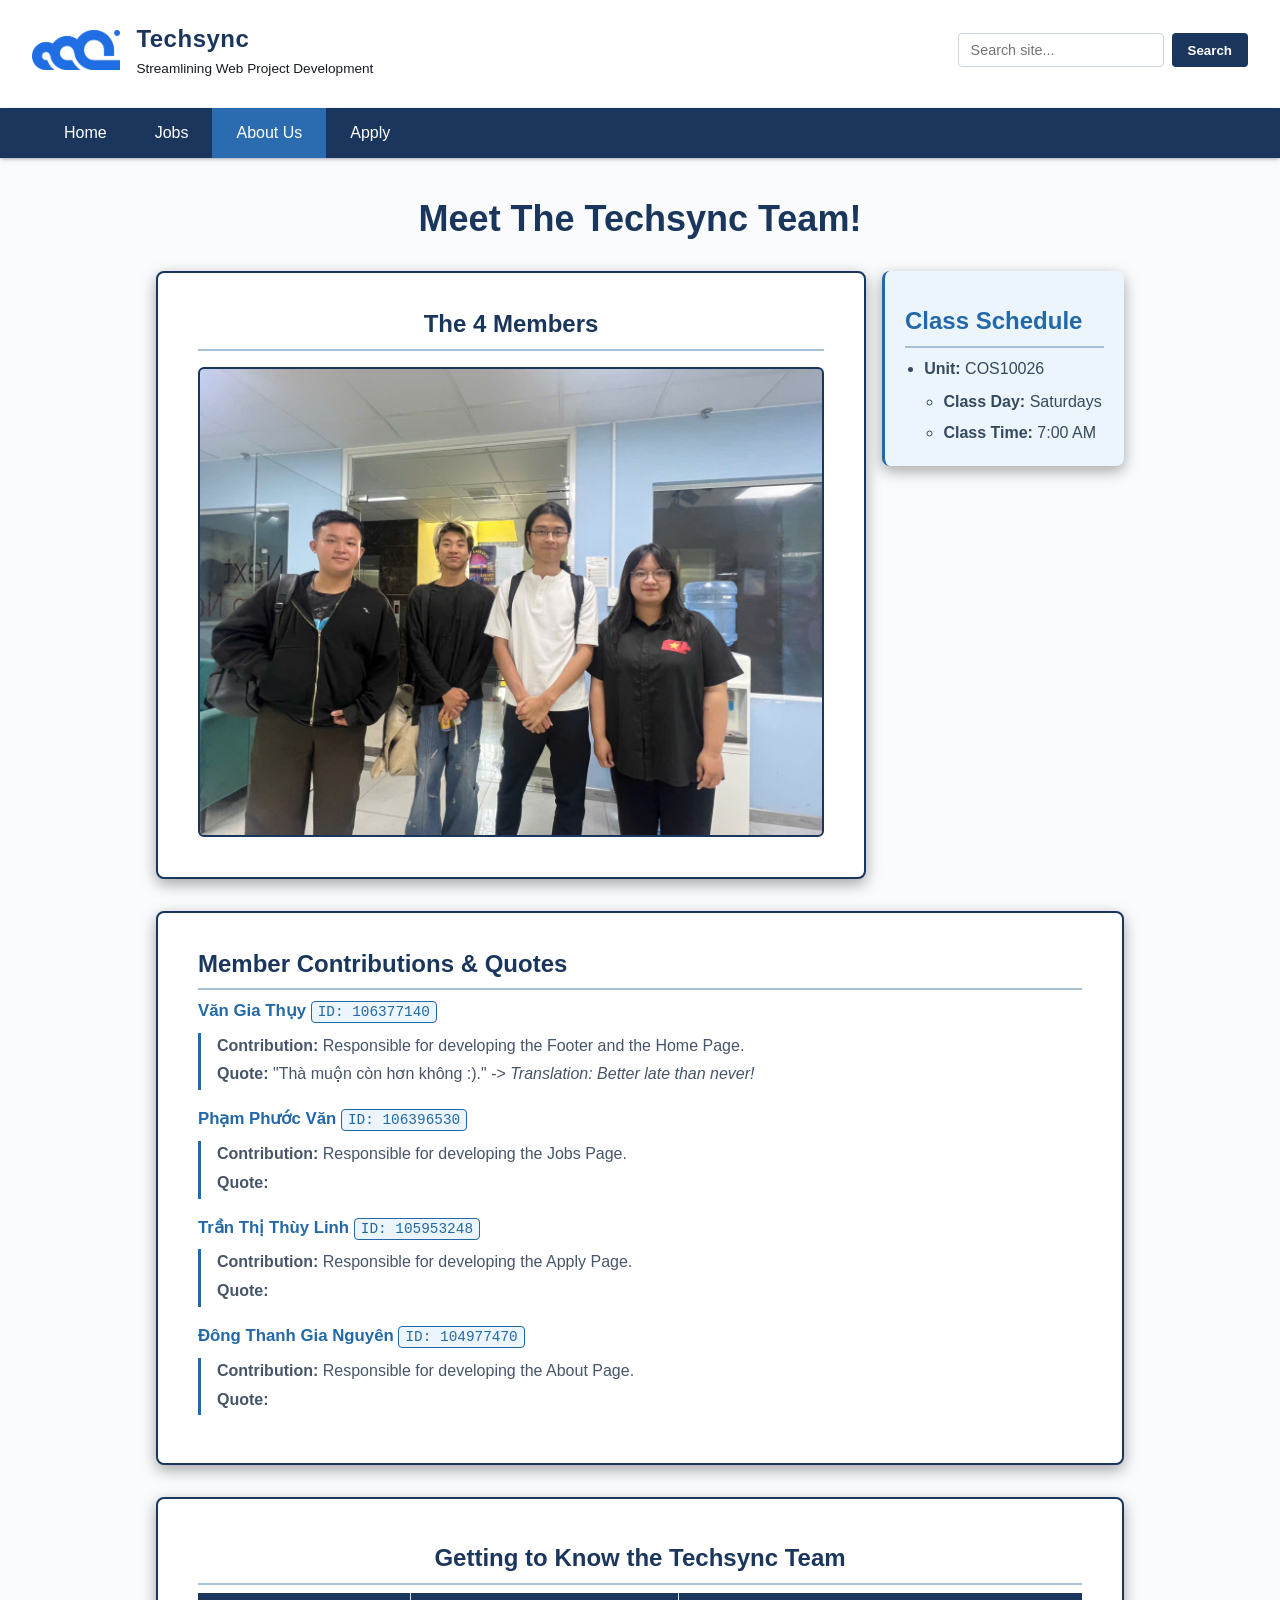
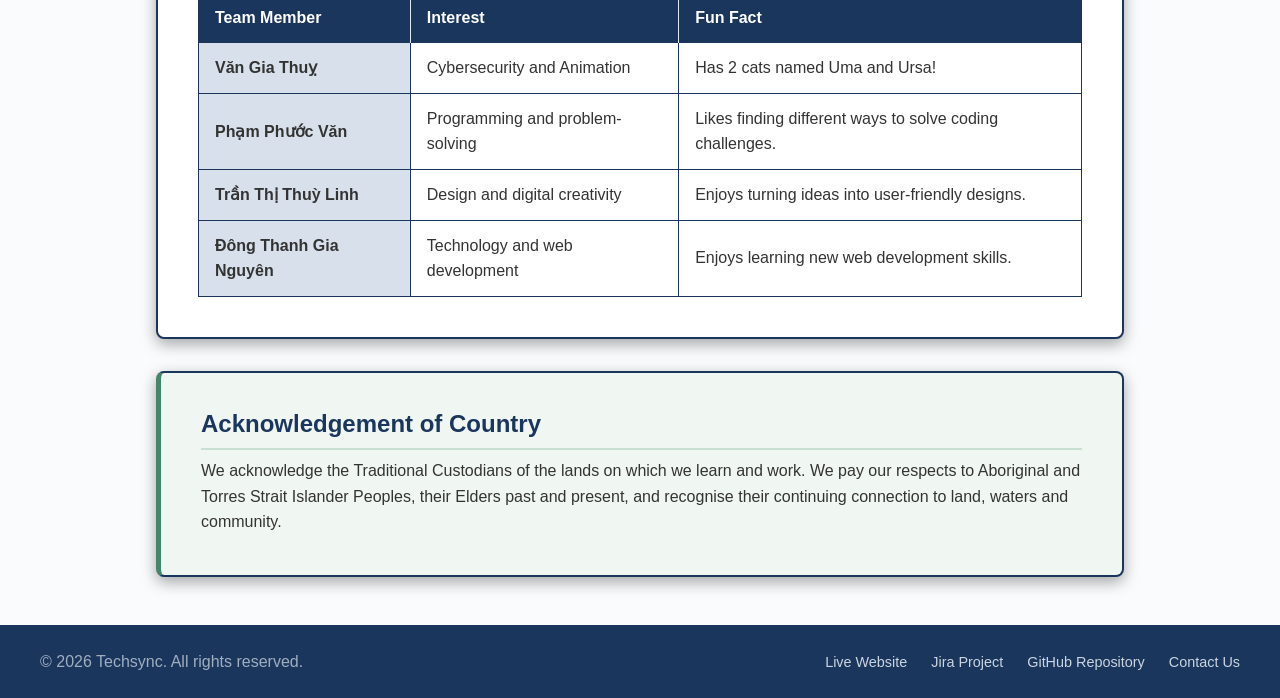
==== commit 21edf985: "Update about page" ====
--- a/about.html
+++ b/about.html
@@ -1,4 +1,3 @@
-
 <!DOCTYPE html>
 <html lang="en">
 
@@ -10,24 +9,16 @@
     <title>Techsync | About Us</title>
 
     <link rel="stylesheet" href="styles.css">
+    <link rel="icon" type="image/x-icon" href="favicon.ico">
 
     <style>
-        .about-intro {
-            text-align: center;
-            padding: 30px 20px;
-            background-color: #ebefff;
-            border-radius: 10px;
-            margin-bottom: 30px;
+        .about-main .acknowledgement-section {
+            background-color: #f0f7f2;
+            border-left: 5px solid #43866a;
         }
 
-        .about-intro h2 {
-            color: #2368a8;
-            border-bottom: none;
-        }
-
-        .team-highlight {
-            color: #2368a8;
-            font-weight: bold;
+        .about-main .acknowledgement-section h2 {
+            border-bottom-color: #c7e0d1;
         }
     </style>
 </head>
@@ -65,229 +56,131 @@
         </nav>
     </header>
 
-    <!-- MAIN CONTENT -->
+   
     <main class="about-page">
-
-        <!-- ABOUT INTRODUCTION -->
-        <section class="about-intro" aria-labelledby="about-heading">
-            <h2 id="about-heading">About Techsync</h2>
-
-            <p>
-                Welcome to Techsync, a technology-focused recruitment
-                website designed to connect talented people with
-                exciting career opportunities in the technology industry.
-            </p>
-
-            <p>
-                Our website helps job seekers explore available positions,
-                understand job requirements and submit applications
-                through a simple and accessible interface.
-            </p>
-
-            <p>
-                Our goal is to make the job search process clearer,
-                more convenient and more user-friendly.
-            </p>
-        </section>
-
-        <!-- TEAM INTRODUCTION -->
-        <section class="team-section" aria-labelledby="team-heading">
-            <h2 id="team-heading">Meet Our Team</h2>
-
-            <p>
-                We are a team of four students collaborating to plan,
-                design and develop the Techsync website. Each member
-                contributes ideas and effort to achieve our shared goals.
-            </p>
-
-            <ol class="team-list">
-                <li>
-                    <strong>Văn Gia Thuỵ</strong>
-                    <ul>
-                        <li>Role: Home Page</li>
-                    </ul>
-                </li>
-
-                <li>
-                    <strong>Phạm Phước Văn</strong>
-                    <ul>
-                        <li>Role: Jobs Page</li>
-                    </ul>
-                </li>
-
-                <li>
-                    <strong>Trần Thị Thuỳ Linh</strong>
-                    <ul>
-                        <li>Role: Apply Page</li>
-                    </ul>
-                </li>
-
-                <li>
-                    <strong>Đông Thanh Gia Nguyên</strong>
-                    <ul>
-                        <li>Role: About Page</li>
-                    </ul>
-                </li>
-            </ol>
-        </section>
-
-        <!-- TEAM CONTRIBUTIONS -->
-        <section
-            class="contributions-section"
-            aria-labelledby="contributions-heading">
-
-            <h2 id="contributions-heading">Team Contributions</h2>
-
-            <p>
-                Each team member focuses on a page while collaborating
-                to maintain a consistent design and user experience.
-            </p>
-
-            <dl>
-                <dt>Văn Gia Thuỵ</dt>
-                <dd>
-                    Responsible for developing the Home page and
-                    presenting the company's services and project information.
-                </dd>
-
-                <dt>Phạm Phước Văn</dt>
-                <dd>
-                    Responsible for developing the Jobs page, including
-                    job descriptions, requirements and application links.
-                </dd>
-
-                <dt>Trần Thị Thuỳ Linh</dt>
-                <dd>
-                    Responsible for developing the Apply page and
-                    organising the job application form.
-                </dd>
-
-                <dt>Đông Thanh Gia Nguyên</dt>
-                <dd>
-                    Responsible for developing the About page and
-                    presenting team information.
-                </dd>
-            </dl>
-        </section>
-
-        <!-- TEAM VALUES -->
-        <section
-            class="team-quote-section"
-            aria-labelledby="values-heading">
-
-            <h2 id="values-heading">Our Team Values</h2>
-
-            <blockquote>
+        <div class="about-main">
+            <h1>Meet The Techsync Team!</h1>
+
+
+            <aside class="about-aside">
+                <h2 style="color: #2368a8;">Class Schedule</h2>
+                <ul>
+                    <li><strong>Unit:</strong> COS10026
+                        <ul>
+                            <li><strong>Class Day:</strong> Saturdays</li>
+                            <li><strong>Class Time:</strong> 7:00 AM</li>
+                        </ul>
+                    </li>
+                </ul>
+            </aside>
+
+            <section id="about-image-section">
+                <figure class="about-figure">
+                    <img src="images/Team_member.jpg" alt="Techsync team">
+                    <figcaption>
+                        <h2>The 4 Members</h2>
+                    </figcaption>
+                </figure>
+            </section>
+
+
+
+            <section>
+                <h2>Member Contributions & Quotes</h2>
+                <dl>
+                    <dt><strong>Văn Gia Thụy</strong> <span class="student-id">ID: 106377140</span></dt>
+                    <dd>
+                        <p><strong>Contribution: </strong>Responsible for developing the Footer and the Home Page.</p>
+                        <p><strong>Quote: </strong>"Thà muộn còn hơn không :)." -> <em>Translation: Better late than
+                                never!</em></p>
+                    </dd>
+
+                    <dt><strong>Phạm Phước Văn</strong> <span class="student-id">ID: 106396530</span>
+                    </dt>
+                    <dd>
+                        <p><strong>Contribution: </strong>Responsible for developing the Jobs Page.</p>
+                        <p><strong>Quote: </strong></p>
+                    </dd>
+                    <dt><strong>Trần Thị Thùy Linh</strong> <span class="student-id">ID: 105953248</span>
+                    </dt>
+                    <dd>
+                        <p><strong>Contribution: </strong>Responsible for developing the Apply Page.</p>
+                        <p><strong>Quote: </strong></p>
+                    </dd>
+                    <dt><strong>Đông Thanh Gia Nguyên</strong> <span class="student-id">ID: 104977470</span>
+                    </dt>
+                    <dd>
+                        <p><strong>Contribution: </strong>Responsible for developing the About Page.</p>
+                        <p><strong>Quote: </strong></p>
+                    </dd>
+                </dl>
+            </section>
+
+            
+            <section>
+                <div class="table-wrapper">
+                    <table>
+                        <caption>
+                            <h2>Getting to Know the Techsync Team</h2>
+                        </caption>
+
+                        <thead>
+                            <tr>
+                                <th scope="col">Team Member</th>
+                                <th scope="col">Interest</th>
+                                <th scope="col">Fun Fact</th>
+                            </tr>
+                        </thead>
+
+                        <tbody>
+                            <tr>
+                                <td class="team-member"><strong>Văn Gia Thuỵ</strong></td>
+                                <td>Cybersecurity and Animation</td>
+                                <td>Has 2 cats named Uma and Ursa!</td>
+                            </tr>
+
+                            <tr>
+                                <td class="team-member"><strong>Phạm Phước Văn</strong></td>
+                                <td>Programming and problem-solving</td>
+                                <td>Likes finding different ways to solve coding challenges.</td>
+                            </tr>
+
+                            <tr>
+                                <td class="team-member"><strong>Trần Thị Thuỳ Linh</strong></td>
+                                <td>Design and digital creativity</td>
+                                <td>Enjoys turning ideas into user-friendly designs.</td>
+                            </tr>
+
+                            <tr>
+                                <td class="team-member"><strong>Đông Thanh Gia Nguyên</strong></td>
+                                <td>Technology and web development</td>
+                                <td>Enjoys learning new web development skills.</td>
+                            </tr>
+                        </tbody>
+                    </table>
+                </div>
+            </section>
+
+            <section class="acknowledgement-section" aria-labelledby="acknowledgement-heading">
+
+                <h2 id="acknowledgement-heading">
+                    Acknowledgement of Country
+                </h2>
+
                 <p>
-                    <span class="team-highlight">
-                        "Alone we can do so little; together we can do so much."
-                    </span>
+                    We acknowledge the Traditional Custodians of the lands
+                    on which we learn and work. We pay our respects to
+                    Aboriginal and Torres Strait Islander Peoples, their
+                    Elders past and present, and recognise their continuing
+                    connection to land, waters and community.
                 </p>
-
-                <footer>— Helen Keller</footer>
-            </blockquote>
-
-            <p>
-                This quote reflects the importance of cooperation,
-                communication and mutual support. By sharing ideas
-                and responsibilities, our team can work towards
-                a common goal.
-            </p>
-        </section>
-
-        <!-- TEAM PHOTO -->
-        <section
-            class="team-photo-section"
-            aria-labelledby="photo-heading">
-
-            <h2 id="photo-heading">Our Team in Action</h2>
-
-            <figure>
-                <img
-                    src="images/Team_member.jpg"
-                    alt="The Techsync project team"
-                    class="team-photo">
-
-                <figcaption>
-                    The Techsync team working on the Applied Web Project.
-                </figcaption>
-            </figure>
-        </section>
-
-        <!-- FUN FACTS -->
-        <section
-            class="fun-facts-section"
-            aria-labelledby="facts-heading">
-
-            <h2 id="facts-heading">Fun Facts About Our Team</h2>
-
-            <p>
-                Get to know our team members through their interests
-                and favourite activities.
-            </p>
-
-            <div class="about-table-wrapper">
-                <table>
-                    <caption>Getting to Know the Techsync Team</caption>
-
-                    <thead>
-                        <tr>
-                            <th scope="col">Team Member</th>
-                            <th scope="col">Interest</th>
-                            <th scope="col">Fun Fact</th>
-                        </tr>
-                    </thead>
-
-                    <tbody>
-                        <tr>
-                            <td>Văn Gia Thuỵ</td>
-                            <td>Web design and technology</td>
-                            <td>Enjoys exploring creative website layouts.</td>
-                        </tr>
-
-                        <tr>
-                            <td>Phạm Phước Văn</td>
-                            <td>Programming and problem-solving</td>
-                            <td>Likes finding different ways to solve coding challenges.</td>
-                        </tr>
-
-                        <tr>
-                            <td>Trần Thị Thuỳ Linh</td>
-                            <td>Design and digital creativity</td>
-                            <td>Enjoys turning ideas into user-friendly designs.</td>
-                        </tr>
-
-                        <tr>
-                            <td>Đông Thanh Gia Nguyên</td>
-                            <td>Technology and web development</td>
-                            <td>Enjoys learning new web development skills.</td>
-                        </tr>
-                    </tbody>
-                </table>
-            </div>
-        </section>
-
-        <!-- ACKNOWLEDGEMENT OF COUNTRY -->
-        <section
-            class="acknowledgement-section"
-            aria-labelledby="acknowledgement-heading">
-
-            <h2 id="acknowledgement-heading">
-                Acknowledgement of Country
-            </h2>
-
-            <p>
-                We acknowledge the Traditional Custodians of the lands
-                on which we learn and work. We pay our respects to
-                Aboriginal and Torres Strait Islander Peoples, their
-                Elders past and present, and recognise their continuing
-                connection to land, waters and community.
-            </p>
-        </section>
+            </section>
+        </div>
+
 
     </main>
 
-    <!-- FOOTER -->
+
     <footer class="site-footer">
         <div class="footer-container">
 
@@ -301,18 +194,14 @@
                 </li>
 
                 <li>
-                    <a
-                        href="https://techsync.atlassian.net/jira/software/projects/SCRUM/summary"
-                        target="_blank"
+                    <a href="https://techsync.atlassian.net/jira/software/projects/SCRUM/summary" target="_blank"
                         rel="noopener noreferrer">
                         Jira Project
                     </a>
                 </li>
 
                 <li>
-                    <a
-                        href="https://github.com/106377140/Applied-Web-Project-1"
-                        target="_blank"
+                    <a href="https://github.com/106377140/Applied-Web-Project-1" target="_blank"
                         rel="noopener noreferrer">
                         GitHub Repository
                     </a>
@@ -328,4 +217,5 @@
     </footer>
 
 </body>
-</html>
+
+</html>
--- a/styles.css
+++ b/styles.css
@@ -6,6 +6,7 @@
 
 .table-wrapper {
     overflow-x: auto;
+    max-width: 100%;
 }
 
 .sr-only {
@@ -104,7 +105,8 @@
 
 
 
-.home-page table {
+.home-page table,
+.about-page table {
     width: 100%;
     border-collapse: collapse;
     text-align: left;
@@ -112,25 +114,31 @@
 }
 
 .home-page th,
-.home-page td {
+.home-page td,
+.about-page th,
+.about-page td {
     padding: 0.75rem 1rem;
 }
 
-.home-page td {
+.home-page td,
+.about-page td {
     border: 1px solid #1a365d;
 }
 
-.home-page th {
+.home-page th,
+.about-page th {
     background-color: #1a365d;
     color: #ffffff;
     border-right: 1px solid #e2e8f0;
 }
 
-.home-page th:first-child {
+.home-page th:first-child,
+.about-page th:first-child {
     border-left: 1px solid #1a365d;
 }
 
-.home-page th:last-child {
+.home-page th:last-child,
+.about-page th:last-child {
     border-right: 1px solid #1a365d;
 }
 
@@ -139,9 +147,11 @@
     font-size: 1.25rem;
 }
 
-.department {
+.department,
+.team-member {
     background-color: #D8E1EB;
 }
+
 
 /* Navigation Menu */
 
@@ -703,214 +713,141 @@
     line-height: 1.5;
 }
 
+/* About Page */
 .about-page {
-    max-width: 1100px;
-    width: calc(100% - 40px);
-    margin: 32px auto;
-}
-
-/* Introduction */
-.about-page .about-intro {
-    padding: 32px 24px;
-    margin-bottom: 28px;
+    max-width: 1000px;
+    margin: 2rem auto;
+    padding: 0 1rem;
+    gap: 3rem;
+}
+
+
+.about-main section {
+    display: flow-root;
+    background-color: #ffffff;
+    margin: 2rem 0;
+    padding: 2.5rem;
+    padding-top: 1rem;
+    border-radius: 8px;
+    border: 2px solid #1a365d;
+    box-shadow: rgba(0, 0, 0, 0.35) 0px 5px 15px;
+    max-width: 100%;
+}
+
+
+.about-main h1 {
+    font-size: 2.25rem;
+    color: #1a365d;
+    margin-bottom: 1.5rem;
     text-align: center;
-    background-color: #ebefff;
-    border: 1px solid #c8dff4;
-    border-left: 5px solid #2368a8;
-    border-radius: 10px;
-}
-
-.about-page .about-intro h2 {
+}
+
+.about-main h2 {
+    border-bottom: 2px solid #a9c1d6;
+    padding-bottom: 0.3rem;
+    font-size: 1.5rem;
+    color: #1a365d;
+    margin-top: 1rem;
+    margin-bottom: 0.5rem;
+}
+
+/* --- Nested List Styling --- */
+.about-main ul {
+    list-style-type: disc;
+    padding-left: 1.2rem;
+}
+
+.about-main ul ul {
+    margin-top: 0.5rem;
+    list-style-type: circle;
+    padding-left: 1.2rem;
+}
+
+.about-main li {
+    margin-bottom: 0.35rem;
+    color: #34495e;
+}
+
+
+#about-image-section {
+    margin-top: 0;
+}
+
+.about-aside {
+    float: right;
+    padding: 15px 20px;
+    background-color: #edf5fc;
+    border-left: 3px solid #2368a8;
+    border-radius: 8px;
+    box-shadow: rgba(0, 0, 0, 0.35) 0px 5px 15px;
+    width: 25%;
+    margin-left: 1rem;
+}
+
+
+
+.about-figure {
+    border: 2px solid #1a365d;
+    border-radius: 6px;
+    background-color: #1a365d;
+    text-align: center;
+    display: table;
+}
+
+.about-figure img {
+    max-width: 100%;
+    border-radius: 4px;
+    display: block;
+}
+
+.about-figure figcaption {
+    display: table-caption;
+    caption-side: top;
+    margin-bottom: 0.5rem;
+}
+
+.about-main dl {
+    display: flex;
+    flex-direction: column;
+    gap: 0.5rem;
+}
+
+.about-main dt {
+    font-size: 1.05rem;
     color: #2368a8;
-    border-bottom: none;
-}
-
-.about-page .about-intro p {
-    max-width: 800px;
-    margin: 12px auto;
-    line-height: 1.8;
-}
-
-/* Common sections */
-.about-page .team-section,
-.about-page .contributions-section,
-.about-page .team-quote-section,
-.about-page .team-photo-section,
-.about-page .fun-facts-section,
-.about-page .acknowledgement-section {
-    margin-bottom: 28px;
-    padding: 28px;
-    background-color: #ffffff;
-    border: 1px solid #dce5ef;
-    border-radius: 10px;
-    box-shadow: 0 5px 18px rgba(26, 54, 93, 0.06);
-}
-
-/* Section headings */
-.about-page section h2 {
-    color: #1a365d;
-    margin-top: 0;
-    margin-bottom: 18px;
-    padding-bottom: 10px;
-    border-bottom: 2px solid #c8dff4;
-}
-
-/* Team list */
-.about-page .team-list {
-    padding-left: 30px;
-}
-
-.about-page .team-list>li {
-    margin-bottom: 16px;
-    padding: 16px;
-    background-color: #f4f7fb;
-    border-left: 4px solid #2368a8;
-    border-radius: 6px;
-}
-
-.about-page .team-list>li:last-child {
-    margin-bottom: 0;
-}
-
-.about-page .team-list ul {
-    margin-top: 8px;
-    padding-left: 24px;
-}
-
-.about-page .team-list ul li {
-    margin: 5px 0;
-}
-
-/* Contributions */
-.about-page .contributions-section dl {
-    margin: 0;
-}
-
-.about-page .contributions-section dt {
-    margin-top: 20px;
+    font-weight: 500;
+}
+
+.about-main dd {
+    margin-left: 0;
+    padding-left: 1rem;
+    border-left: 3px solid #2368a8;
+    margin-bottom: 0.5rem;
+    color: #475569;
+}
+
+.about-main dd p {
+    margin-bottom: 0.2rem;
+}
+
+.student-id {
+    font-family: monospace;
+    background-color: #ebf5fb;
     color: #2368a8;
-    font-weight: bold;
-}
-
-.about-page .contributions-section dt:first-child {
-    margin-top: 0;
-}
-
-.about-page .contributions-section dd {
-    margin: 8px 0 0;
-    padding: 12px 16px;
-    line-height: 1.7;
-    background-color: #f4f7fb;
-    border-left: 3px solid #c8dff4;
+    padding: 2px 6px;
     border-radius: 4px;
-}
-
-/* Quote */
-.about-page .team-quote-section blockquote {
-    margin: 20px 0;
-    padding: 20px 24px;
+    font-size: 0.9rem;
+    border: 1px solid #2368a8;
+}
+
+.about-page td:hover {
     background-color: #edf5fc;
-    border-left: 5px solid #2368a8;
-    border-radius: 6px;
-}
-
-.about-page .team-quote-section blockquote p {
-    margin-top: 0;
-    line-height: 1.8;
-    font-size: 1.1rem;
-}
-
-.about-page .team-highlight {
     color: #2368a8;
-    font-weight: bold;
-}
-
-.about-page .team-quote-section blockquote footer {
-    color: #475569;
-    text-align: right;
-    font-style: italic;
-}
-
-/* Team photo */
-.about-page .team-photo-section figure {
-    margin: 0;
-    padding: 16px;
-    background-color: #f4f7fb;
-    border: 1px solid #dce5ef;
-    border-radius: 8px;
-}
-
-.about-page .team-photo {
-    display: block;
-    width: 100%;
-    max-width: 800px;
-    height: auto;
-    max-height: 500px;
-    margin: 0 auto;
-    object-fit: contain;
-    border-radius: 6px;
-}
-
-.about-page .team-photo-section figcaption {
-    margin-top: 14px;
-    color: #475569;
-    text-align: center;
-    line-height: 1.6;
-    font-size: 0.95rem;
-}
-
-/* Fun facts table */
-.about-page .about-table-wrapper {
-    width: 100%;
-    overflow-x: auto;
-}
-
-.about-page .fun-facts-section table {
-    width: 100%;
-    min-width: 480px;
-    margin-top: 16px;
-    border-collapse: collapse;
-    background-color: #ffffff;
-}
-
-.about-page .fun-facts-section caption {
-    padding: 12px;
-    color: #1a365d;
-    font-weight: bold;
-    text-align: left;
-}
-
-.about-page .fun-facts-section th,
-.about-page .fun-facts-section td {
-    padding: 14px 16px;
-    border: 1px solid #c8dff4;
-    text-align: left;
-    line-height: 1.6;
-}
-
-.about-page .fun-facts-section th {
-    background-color: #1a365d;
-    color: #ffffff;
-}
-
-.about-page .fun-facts-section tbody tr:nth-child(even) {
-    background-color: #edf5fc;
-}
-
-.about-page .fun-facts-section tbody tr:hover {
-    background-color: #d8e9f8;
-}
-
-/* Acknowledgement */
-.about-page .acknowledgement-section {
-    background-color: #f0f7f2;
-    border-left: 5px solid #43866a;
-}
-
-.about-page .acknowledgement-section h2 {
-    border-bottom-color: #c7e0d1;
-}
-
+}
+
+.team-member:hover {
+    color: #333333;
+}
 
 /* Tablet & smaller desktop */
 @media (max-width: 1100px) {
@@ -932,6 +869,24 @@
         border-left: none;
     }
 
+    .about-main {
+        display: flex;
+        flex-direction: column;
+    }
+
+    .about-aside {
+        width: 100%;
+        float: none;
+        margin: 0 0 20px 0;
+        border-top: 3px solid #2368a8;
+        border-left: none;
+    }
+
+    .about-aside h2 {
+        text-align: center;
+
+    }
+
     /* Shared navigation */
     .common-nav ul {
         justify-content: center;
@@ -981,15 +936,25 @@
         height: auto;
     }
 
-    .home-page table {
+    .home-page table,
+    .about-page table {
         text-align: center;
         font-size: 0.75rem;
     }
 
+    .about-page td,
+    th {
+        font-size: 0.56rem;
+    }
+
     .home-page th,
-    .home-page td {
+    .home-page td,
+    .about-page th,
+    .about-page td {
         padding: 0.1rem 0.5rem;
     }
+
+
 
     .home-page table caption {
         margin-bottom: 15px;
@@ -1018,22 +983,17 @@
         width: 100%;
     }
 
-    .about-page {
-        width: calc(100% - 24px);
-        margin: 20px auto;
-    }
-
-    .about-page .team-section,
-    .about-page .contributions-section,
-    .about-page .team-quote-section,
-    .about-page .team-photo-section,
-    .about-page .fun-facts-section,
-    .about-page .acknowledgement-section {
-        padding: 20px;
-    }
-
-    .about-page .about-intro {
-        padding: 24px 18px;
+    .about-main section {
+        text-align: center;
+    }
+
+    .about-main dd {
+        border-left: none;
+        border-bottom: 3px solid #a9c1d6;
+    }
+
+    .about-main dd:last-child {
+        border-bottom: none;
     }
 }
 
@@ -1082,40 +1042,5 @@
         padding: 16px;
     }
 
-    .about-page {
-        width: calc(100% - 20px);
-        margin: 14px auto;
-    }
-
-    .about-page .team-section,
-    .about-page .contributions-section,
-    .about-page .team-quote-section,
-    .about-page .team-photo-section,
-    .about-page .fun-facts-section,
-    .about-page .acknowledgement-section {
-        padding: 14px;
-        margin-bottom: 18px;
-    }
-
-    .about-page .about-intro {
-        padding: 20px 14px;
-    }
-
-    .about-page .team-list {
-        padding-left: 22px;
-    }
-
-    .about-page .team-list>li {
-        padding: 12px;
-    }
-
-    .about-page .team-quote-section blockquote {
-        padding: 16px;
-    }
-
-    .about-page .team-photo-section figure {
-        padding: 10px;
-    }
-
-}
-
+
+}
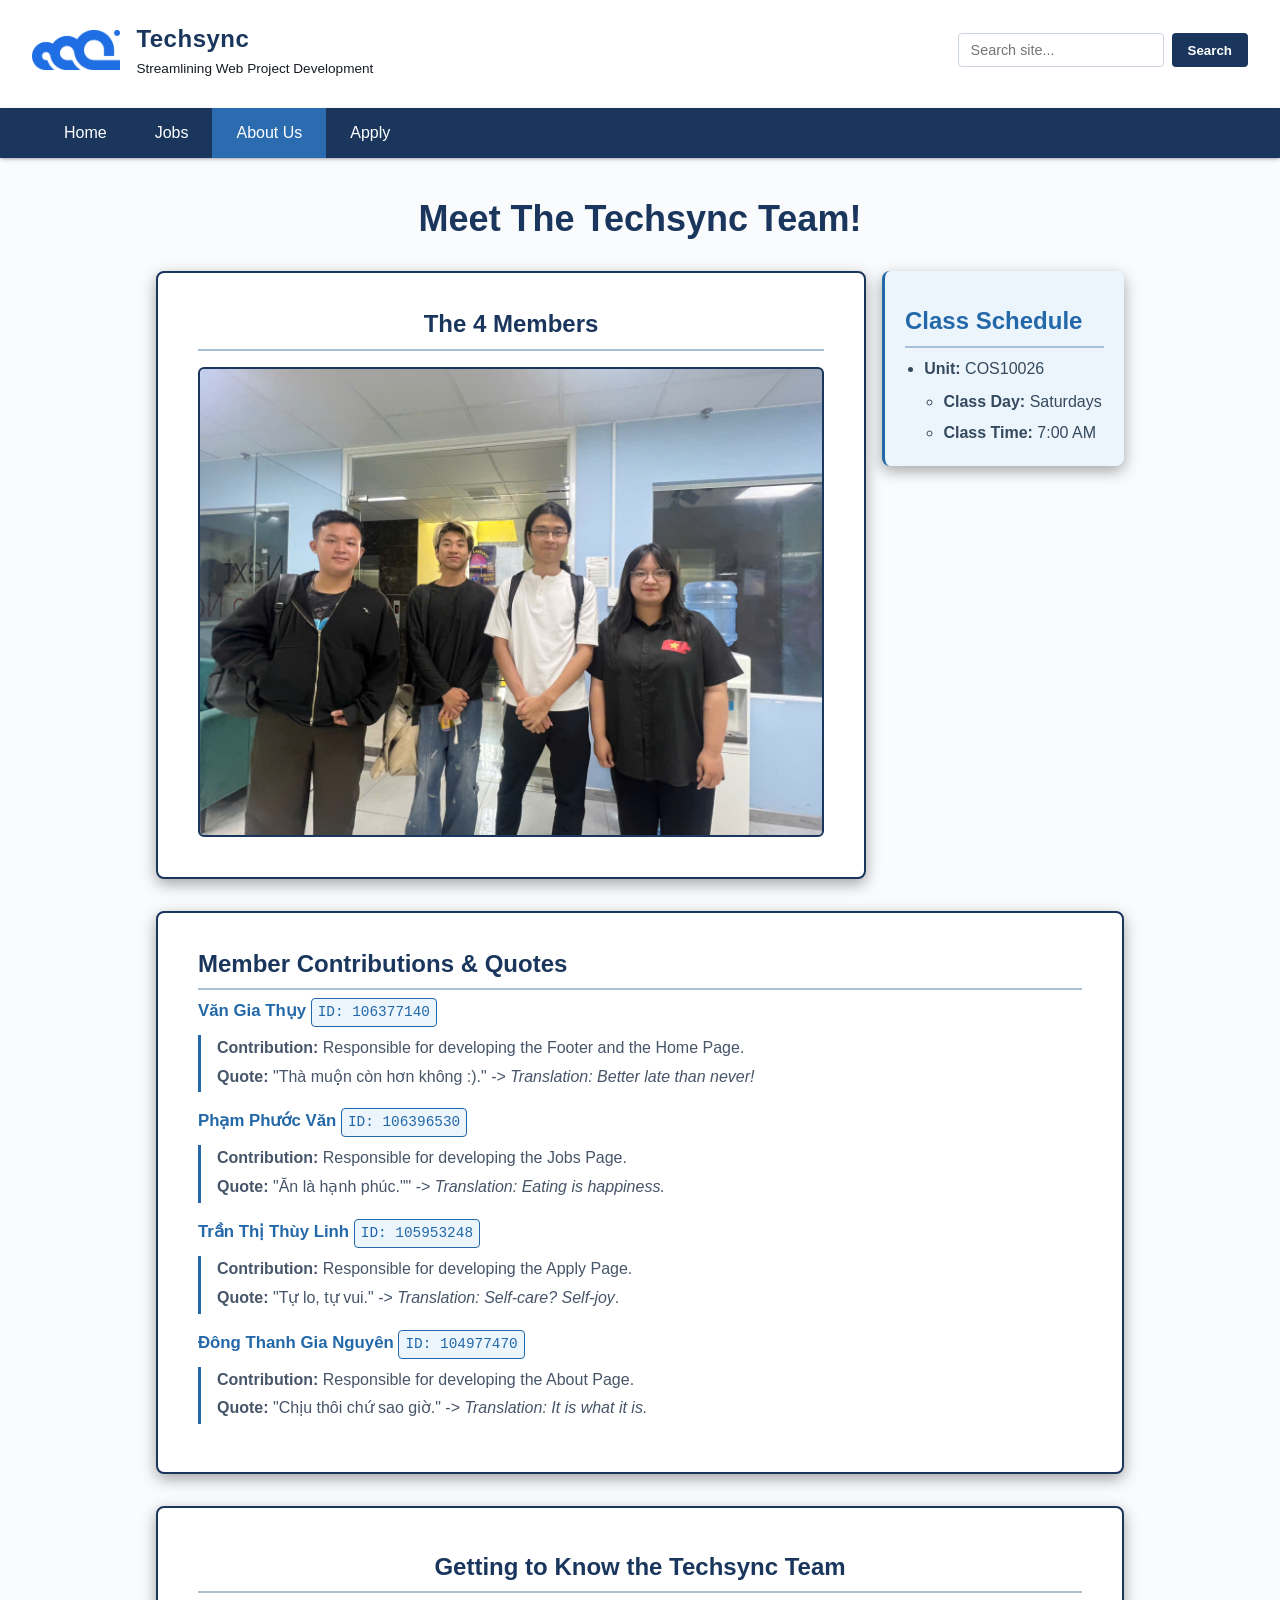
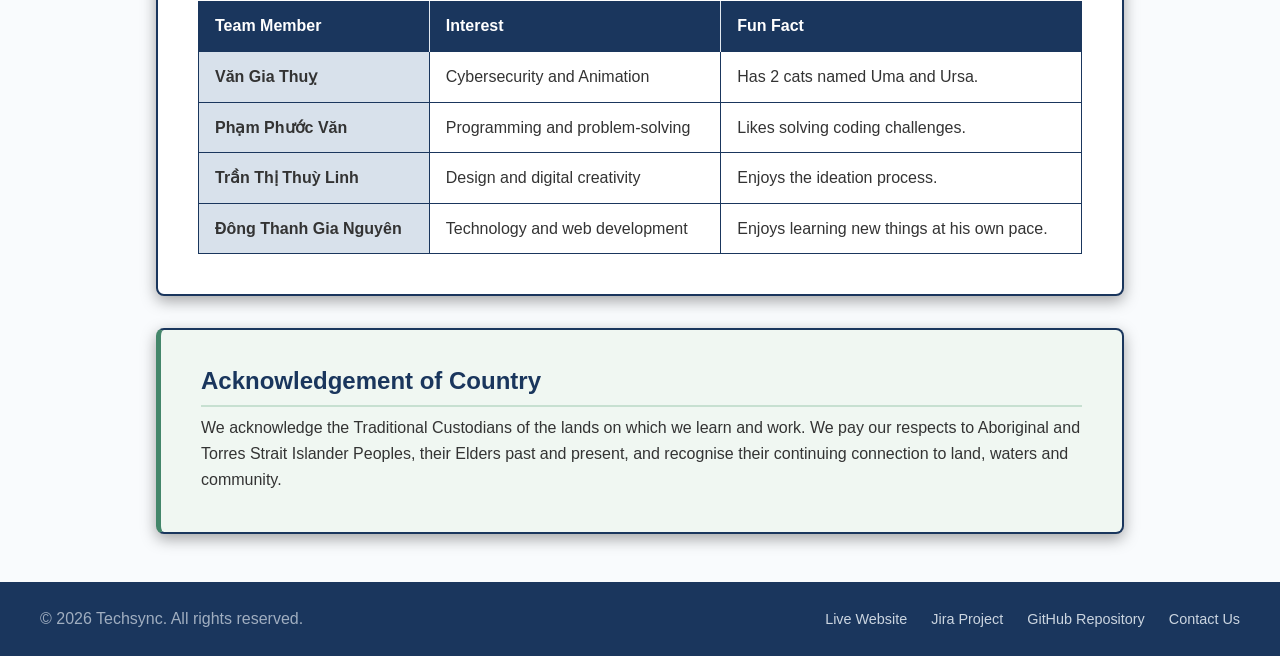
==== commit fea1b220: "Add quotes on about page" ====
--- a/about.html
+++ b/about.html
@@ -99,19 +99,19 @@
                     </dt>
                     <dd>
                         <p><strong>Contribution: </strong>Responsible for developing the Jobs Page.</p>
-                        <p><strong>Quote: </strong></p>
+                        <p><strong>Quote: </strong>"Ăn là hạnh phúc."" -> <em>Translation: Eating is happiness.</em></p>
                     </dd>
                     <dt><strong>Trần Thị Thùy Linh</strong> <span class="student-id">ID: 105953248</span>
                     </dt>
                     <dd>
                         <p><strong>Contribution: </strong>Responsible for developing the Apply Page.</p>
-                        <p><strong>Quote: </strong></p>
+                        <p><strong>Quote: </strong>"Tự lo, tự vui." -> <em>Translation: Self-care? Self-joy</em>.</p>
                     </dd>
                     <dt><strong>Đông Thanh Gia Nguyên</strong> <span class="student-id">ID: 104977470</span>
                     </dt>
                     <dd>
                         <p><strong>Contribution: </strong>Responsible for developing the About Page.</p>
-                        <p><strong>Quote: </strong></p>
+                        <p><strong>Quote: </strong>"Chịu thôi chứ sao giờ." -> <em>Translation: It is what it is.</em></p>
                     </dd>
                 </dl>
             </section>
@@ -136,25 +136,25 @@
                             <tr>
                                 <td class="team-member"><strong>Văn Gia Thuỵ</strong></td>
                                 <td>Cybersecurity and Animation</td>
-                                <td>Has 2 cats named Uma and Ursa!</td>
+                                <td>Has 2 cats named Uma and Ursa.</td>
                             </tr>
 
                             <tr>
                                 <td class="team-member"><strong>Phạm Phước Văn</strong></td>
                                 <td>Programming and problem-solving</td>
-                                <td>Likes finding different ways to solve coding challenges.</td>
+                                <td>Likes solving coding challenges.</td>
                             </tr>
 
                             <tr>
                                 <td class="team-member"><strong>Trần Thị Thuỳ Linh</strong></td>
                                 <td>Design and digital creativity</td>
-                                <td>Enjoys turning ideas into user-friendly designs.</td>
+                                <td>Enjoys the ideation process.</td>
                             </tr>
 
                             <tr>
                                 <td class="team-member"><strong>Đông Thanh Gia Nguyên</strong></td>
                                 <td>Technology and web development</td>
-                                <td>Enjoys learning new web development skills.</td>
+                                <td>Enjoys learning new things at his own pace.</td>
                             </tr>
                         </tbody>
                     </table>
--- a/styles.css
+++ b/styles.css
@@ -838,6 +838,7 @@
     border-radius: 4px;
     font-size: 0.9rem;
     border: 1px solid #2368a8;
+    display: inline-block;
 }
 
 .about-page td:hover {
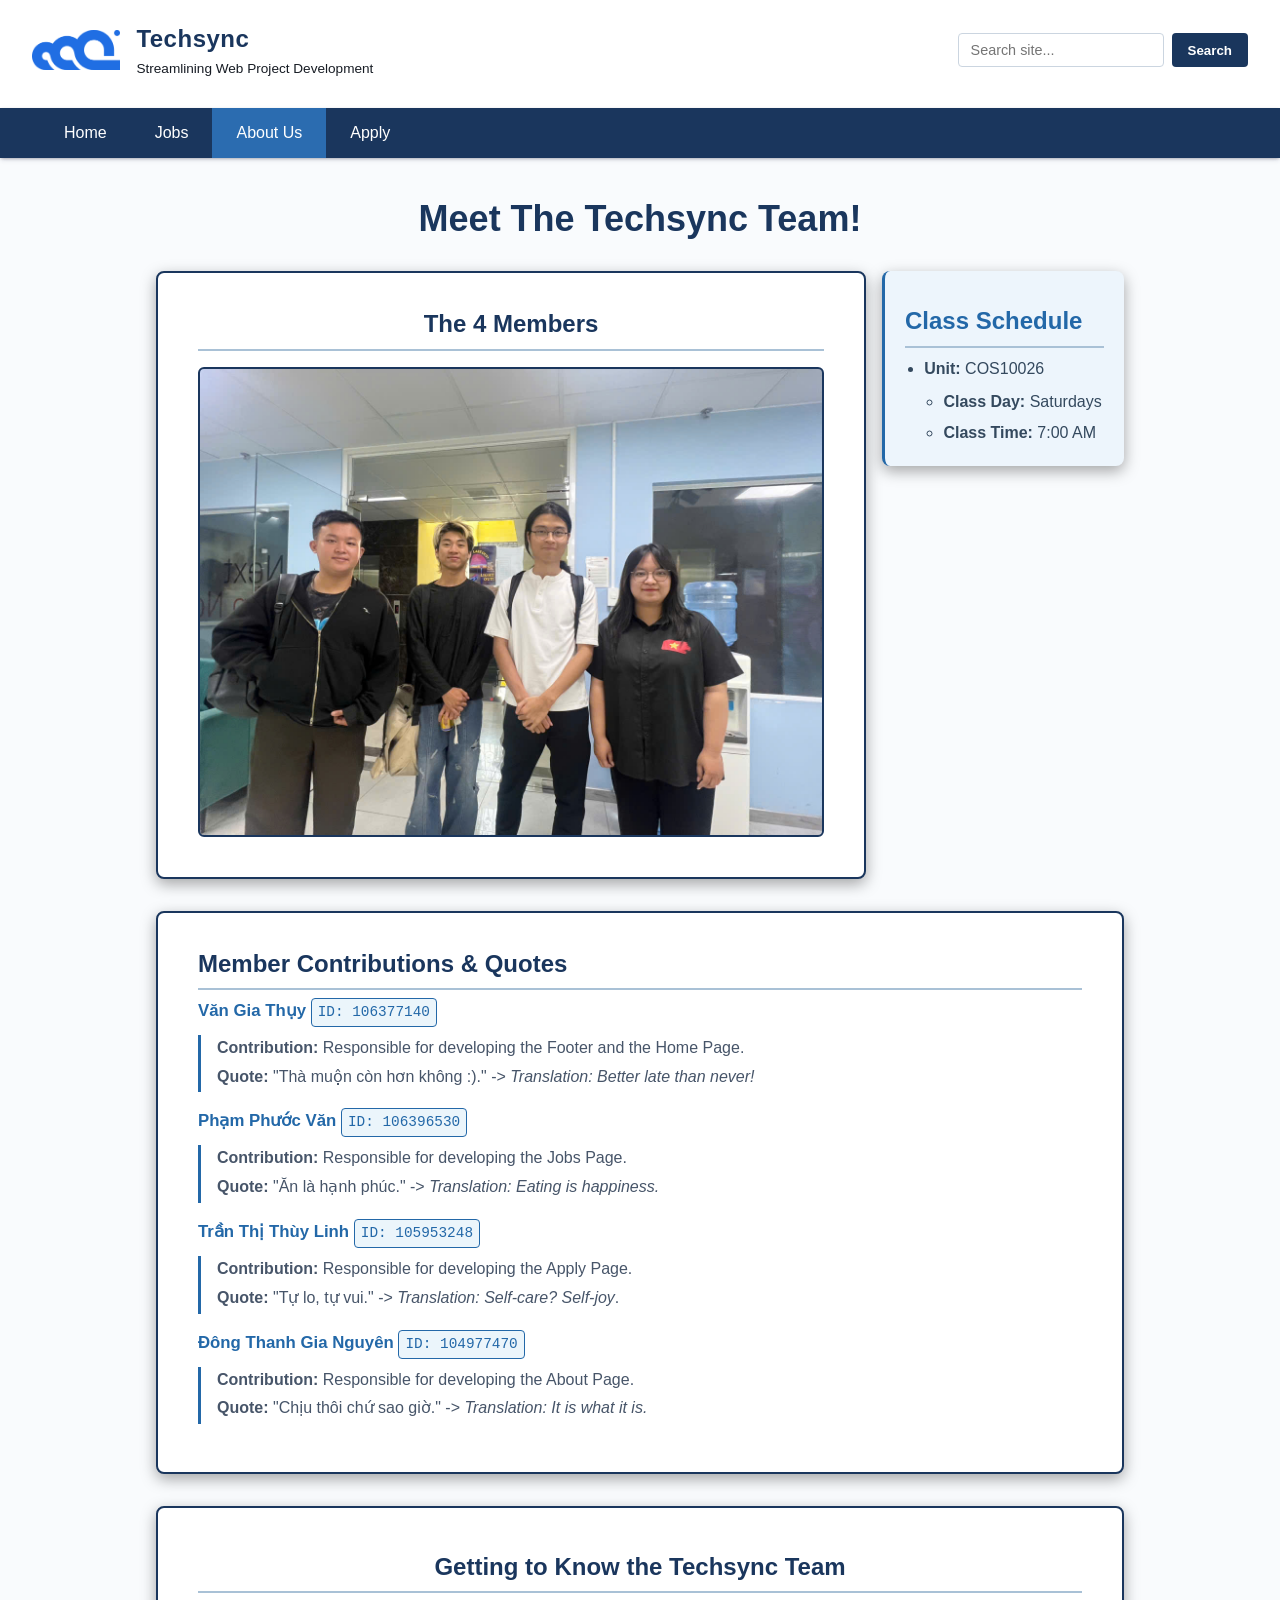
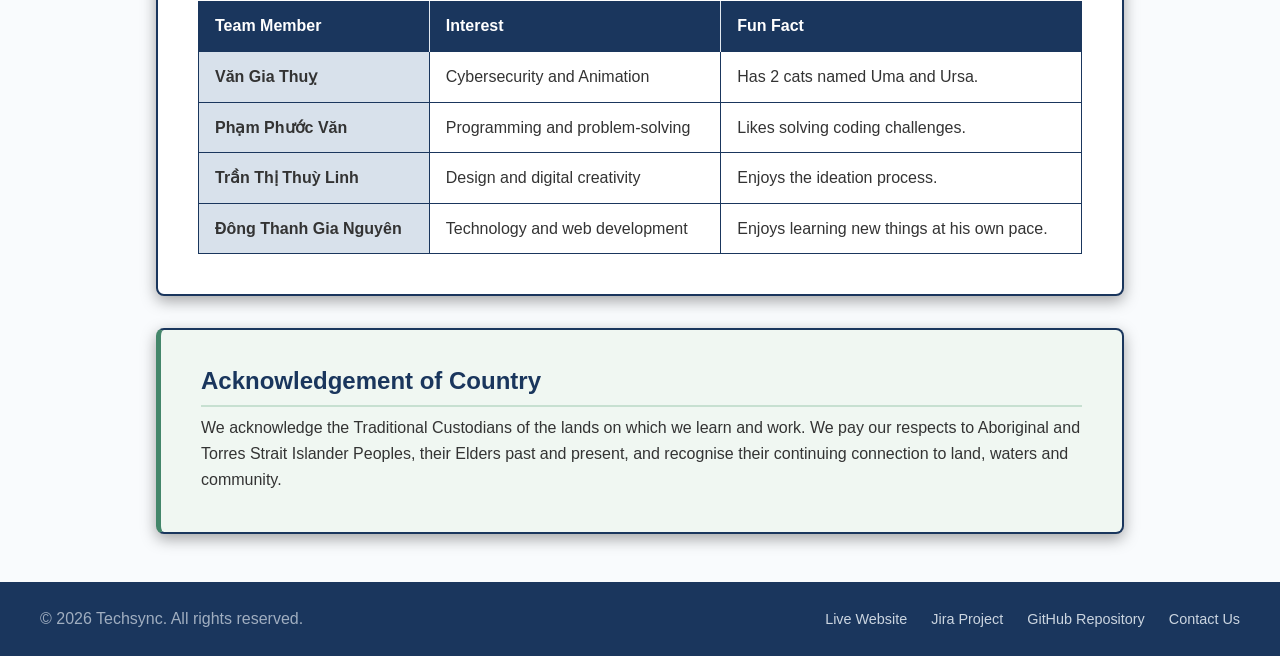
==== commit 3c05e56f: "Fix typo on about page" ====
--- a/about.html
+++ b/about.html
@@ -99,7 +99,7 @@
                     </dt>
                     <dd>
                         <p><strong>Contribution: </strong>Responsible for developing the Jobs Page.</p>
-                        <p><strong>Quote: </strong>"Ăn là hạnh phúc."" -> <em>Translation: Eating is happiness.</em></p>
+                        <p><strong>Quote: </strong>"Ăn là hạnh phúc." -> <em>Translation: Eating is happiness.</em></p>
                     </dd>
                     <dt><strong>Trần Thị Thùy Linh</strong> <span class="student-id">ID: 105953248</span>
                     </dt>
